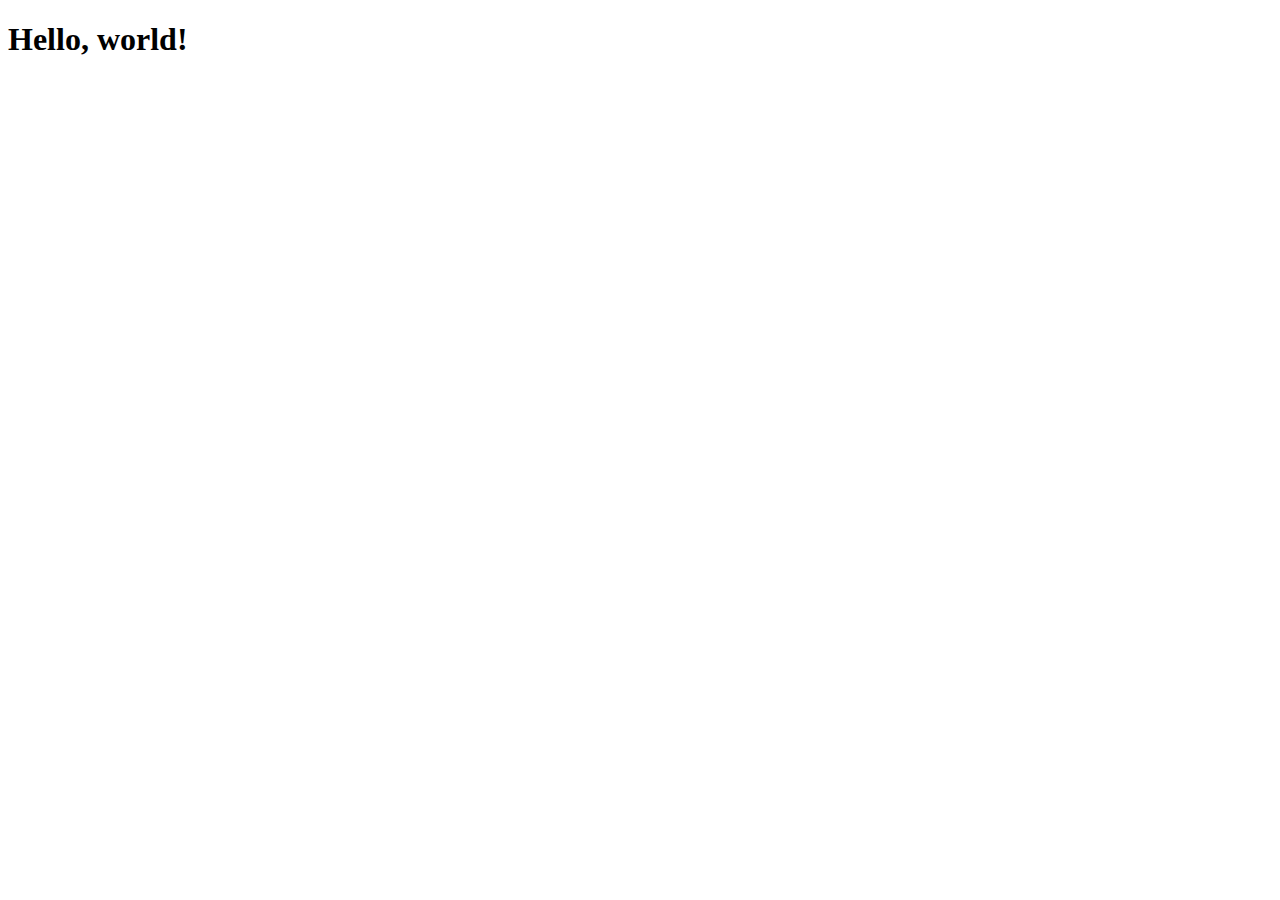
==== index.html @ e0b37ddd "Inisialisasi repository" ====
<!doctype html>
<html lang="en">
  <head>
    <!-- Required meta tags -->
    <meta charset="utf-8">
    <meta name="viewport" content="width=device-width, initial-scale=1, shrink-to-fit=no">

    <!-- Bootstrap CSS -->
    <link rel="stylesheet" href="https://cdn.jsdelivr.net/npm/bootstrap@4.6.0/dist/css/bootstrap.min.css" integrity="sha384-B0vP5xmATw1+K9KRQjQERJvTumQW0nPEzvF6L/Z6nronJ3oUOFUFpCjEUQouq2+l" crossorigin="anonymous">
   

    <title>Bungbulagn Anyar | Yusep Budiana</title>
  </head>
  <body>
    <h1>Hello, world!</h1>

    <!-- Optional JavaScript; choose one of the two! -->

    <!-- Option 1: jQuery and Bootstrap Bundle (includes Popper) -->
    <script src="https://code.jquery.com/jquery-3.5.1.slim.min.js" integrity="sha384-DfXdz2htPH0lsSSs5nCTpuj/zy4C+OGpamoFVy38MVBnE+IbbVYUew+OrCXaRkfj" crossorigin="anonymous"></script>
    <script src="https://cdn.jsdelivr.net/npm/bootstrap@4.6.0/dist/js/bootstrap.bundle.min.js" integrity="sha384-Piv4xVNRyMGpqkS2by6br4gNJ7DXjqk09RmUpJ8jgGtD7zP9yug3goQfGII0yAns" crossorigin="anonymous"></script>
    <script src="https://cdnjs.cloudflare.com/ajax/libs/jquery/3.5.0/jquery.min.js" integrity="sha256-xNzN2a4ltkB44Mc/Jz3pT4iU1cmeR0FkXs4pru/JxaQ=" crossorigin="anonymous"></script>

    <!-- Option 2: Separate Popper and Bootstrap JS -->
    <!--
    <script src="https://code.jquery.com/jquery-3.5.1.slim.min.js" integrity="sha384-DfXdz2htPH0lsSSs5nCTpuj/zy4C+OGpamoFVy38MVBnE+IbbVYUew+OrCXaRkfj" crossorigin="anonymous"></script>
    <script src="https://cdn.jsdelivr.net/npm/popper.js@1.16.1/dist/umd/popper.min.js" integrity="sha384-9/reFTGAW83EW2RDu2S0VKaIzap3H66lZH81PoYlFhbGU+6BZp6G7niu735Sk7lN" crossorigin="anonymous"></script>
    <script src="https://cdn.jsdelivr.net/npm/bootstrap@4.6.0/dist/js/bootstrap.min.js" integrity="sha384-+YQ4JLhjyBLPDQt//I+STsc9iw4uQqACwlvpslubQzn4u2UU2UFM80nGisd026JF" crossorigin="anonymous"></script>
    -->
  </body>
</html>
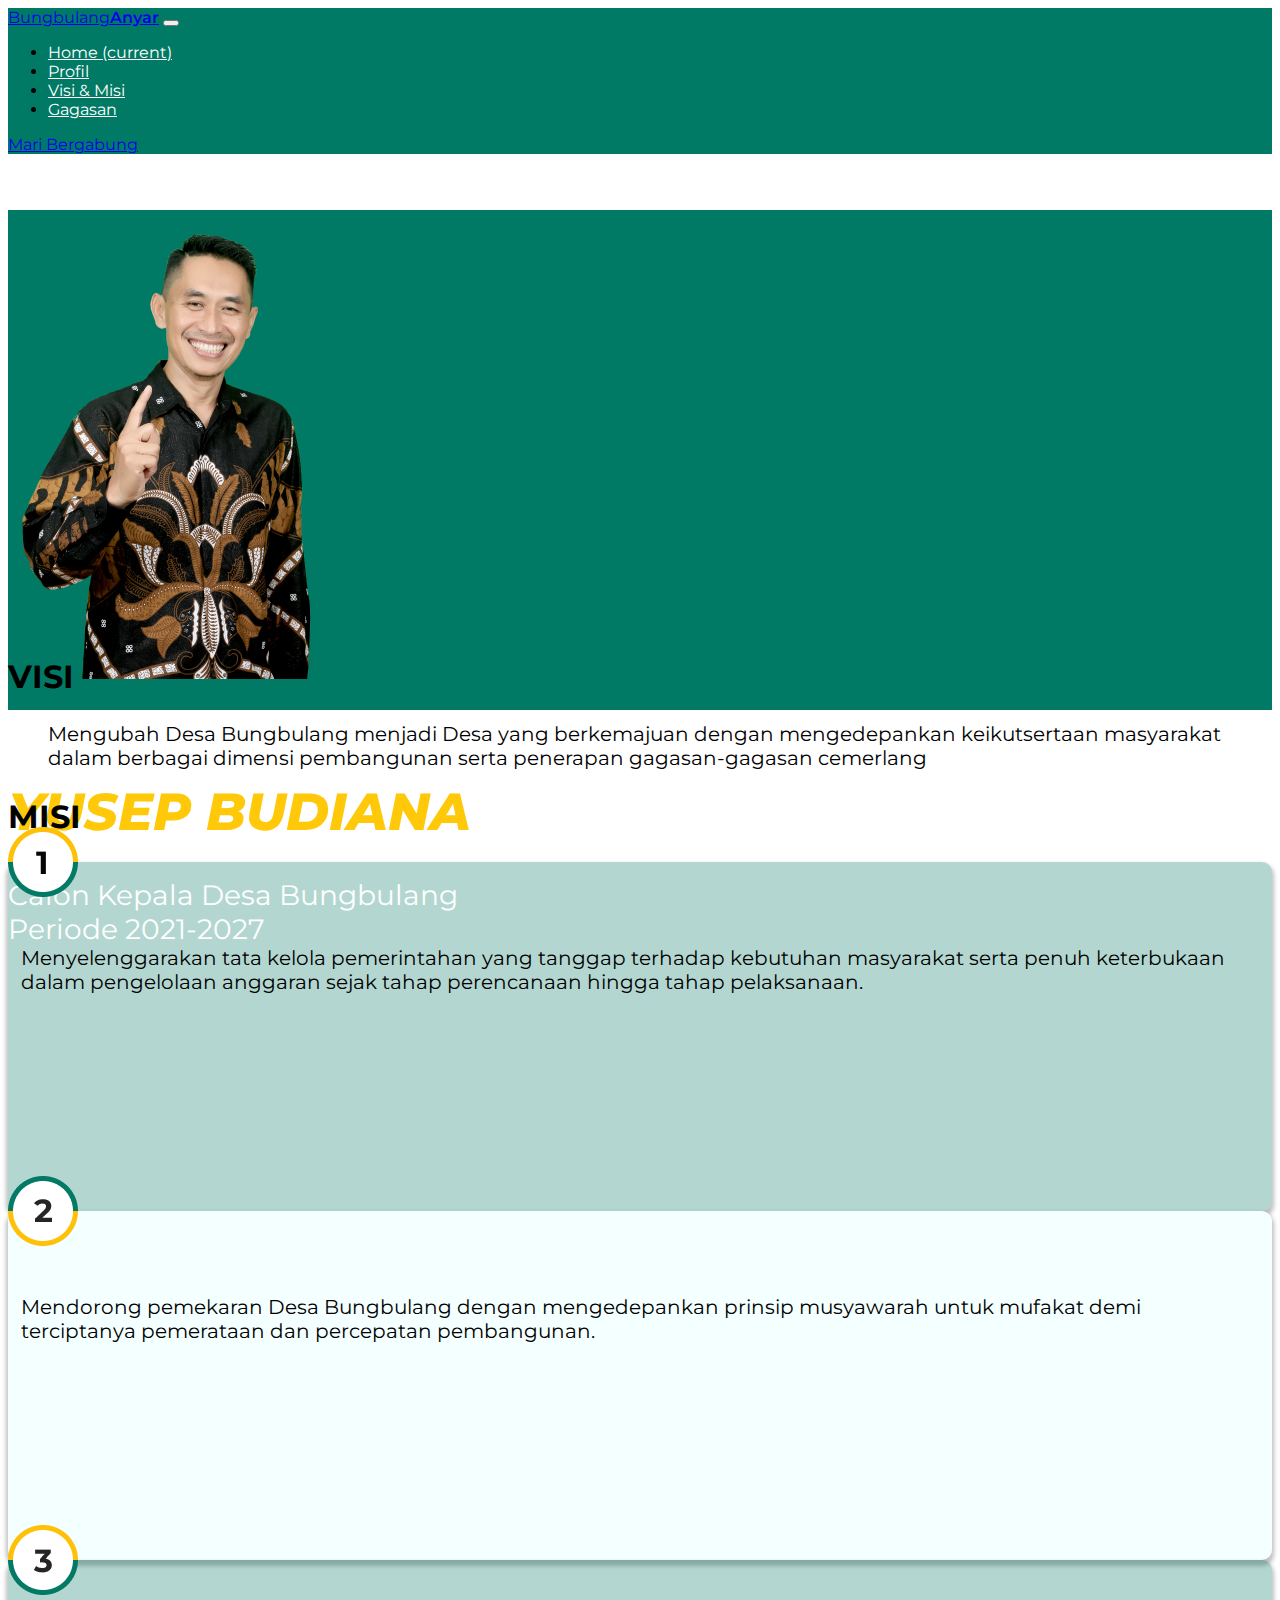
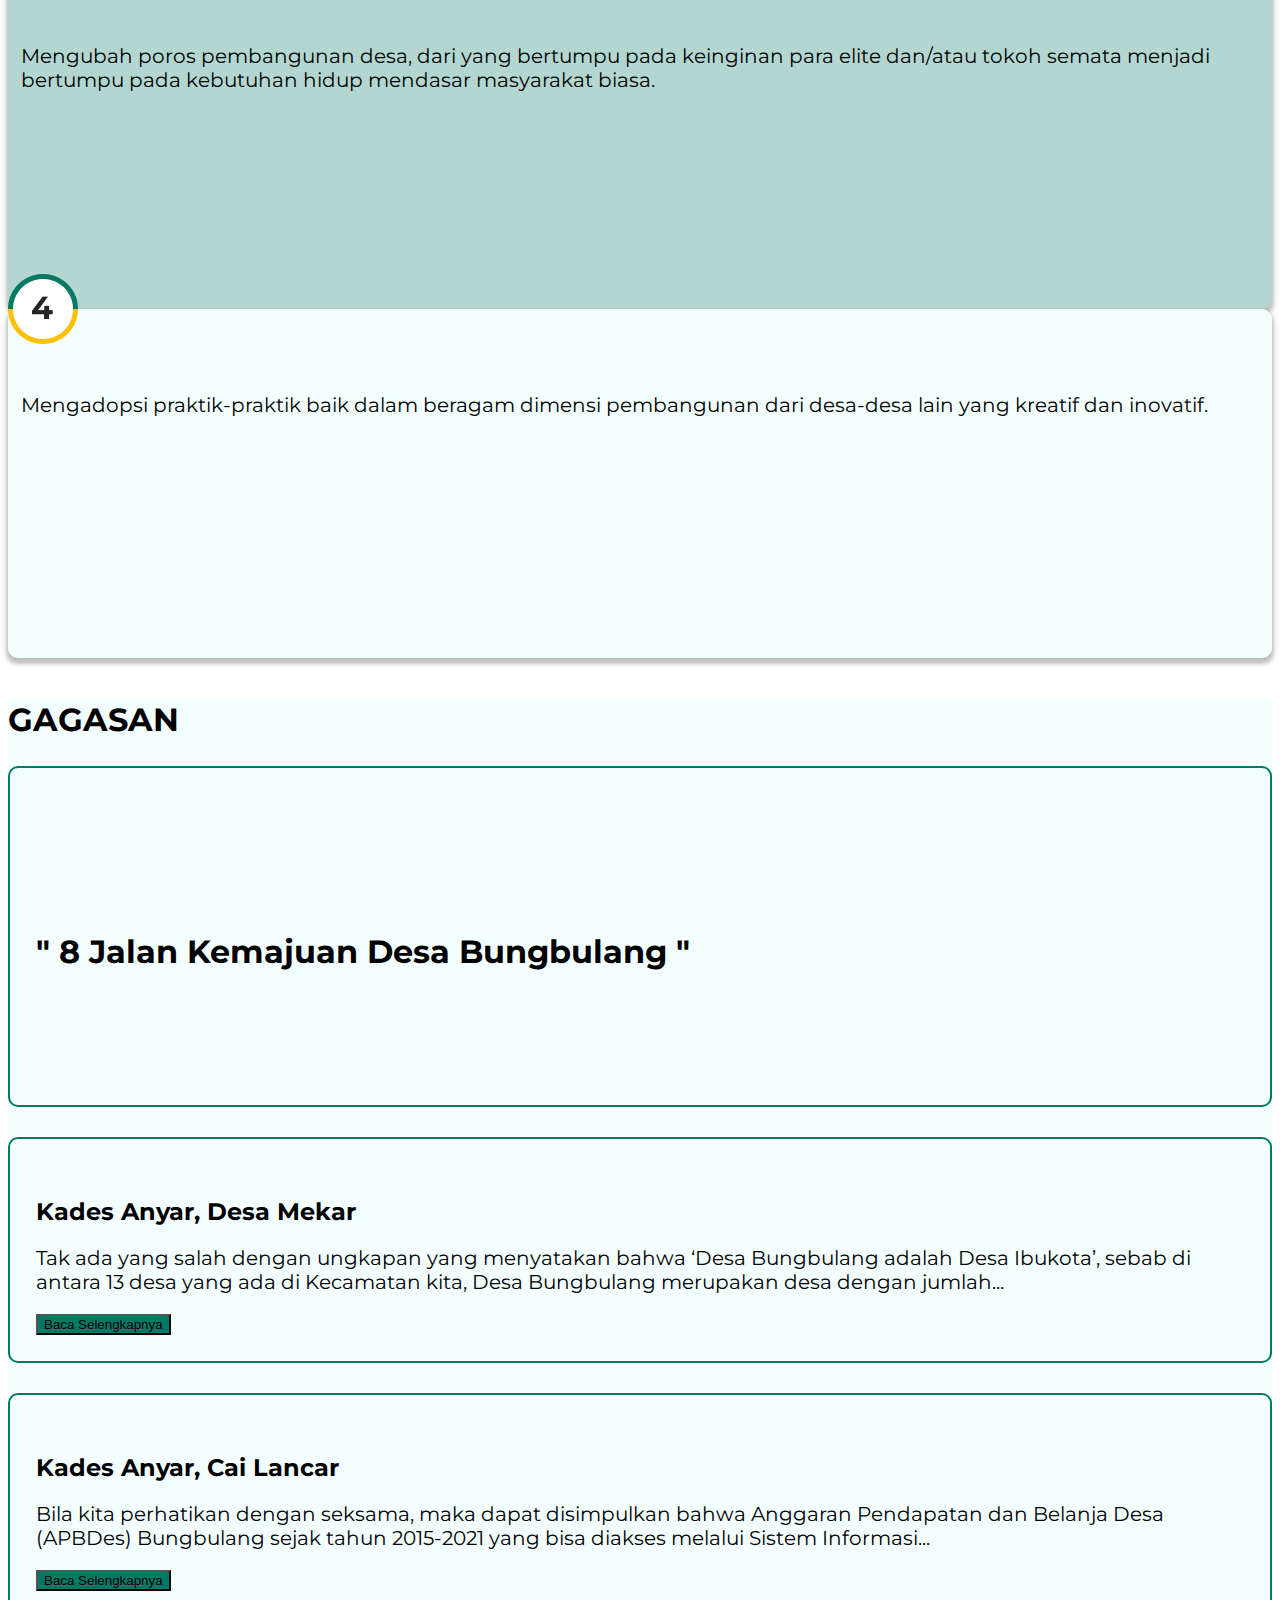
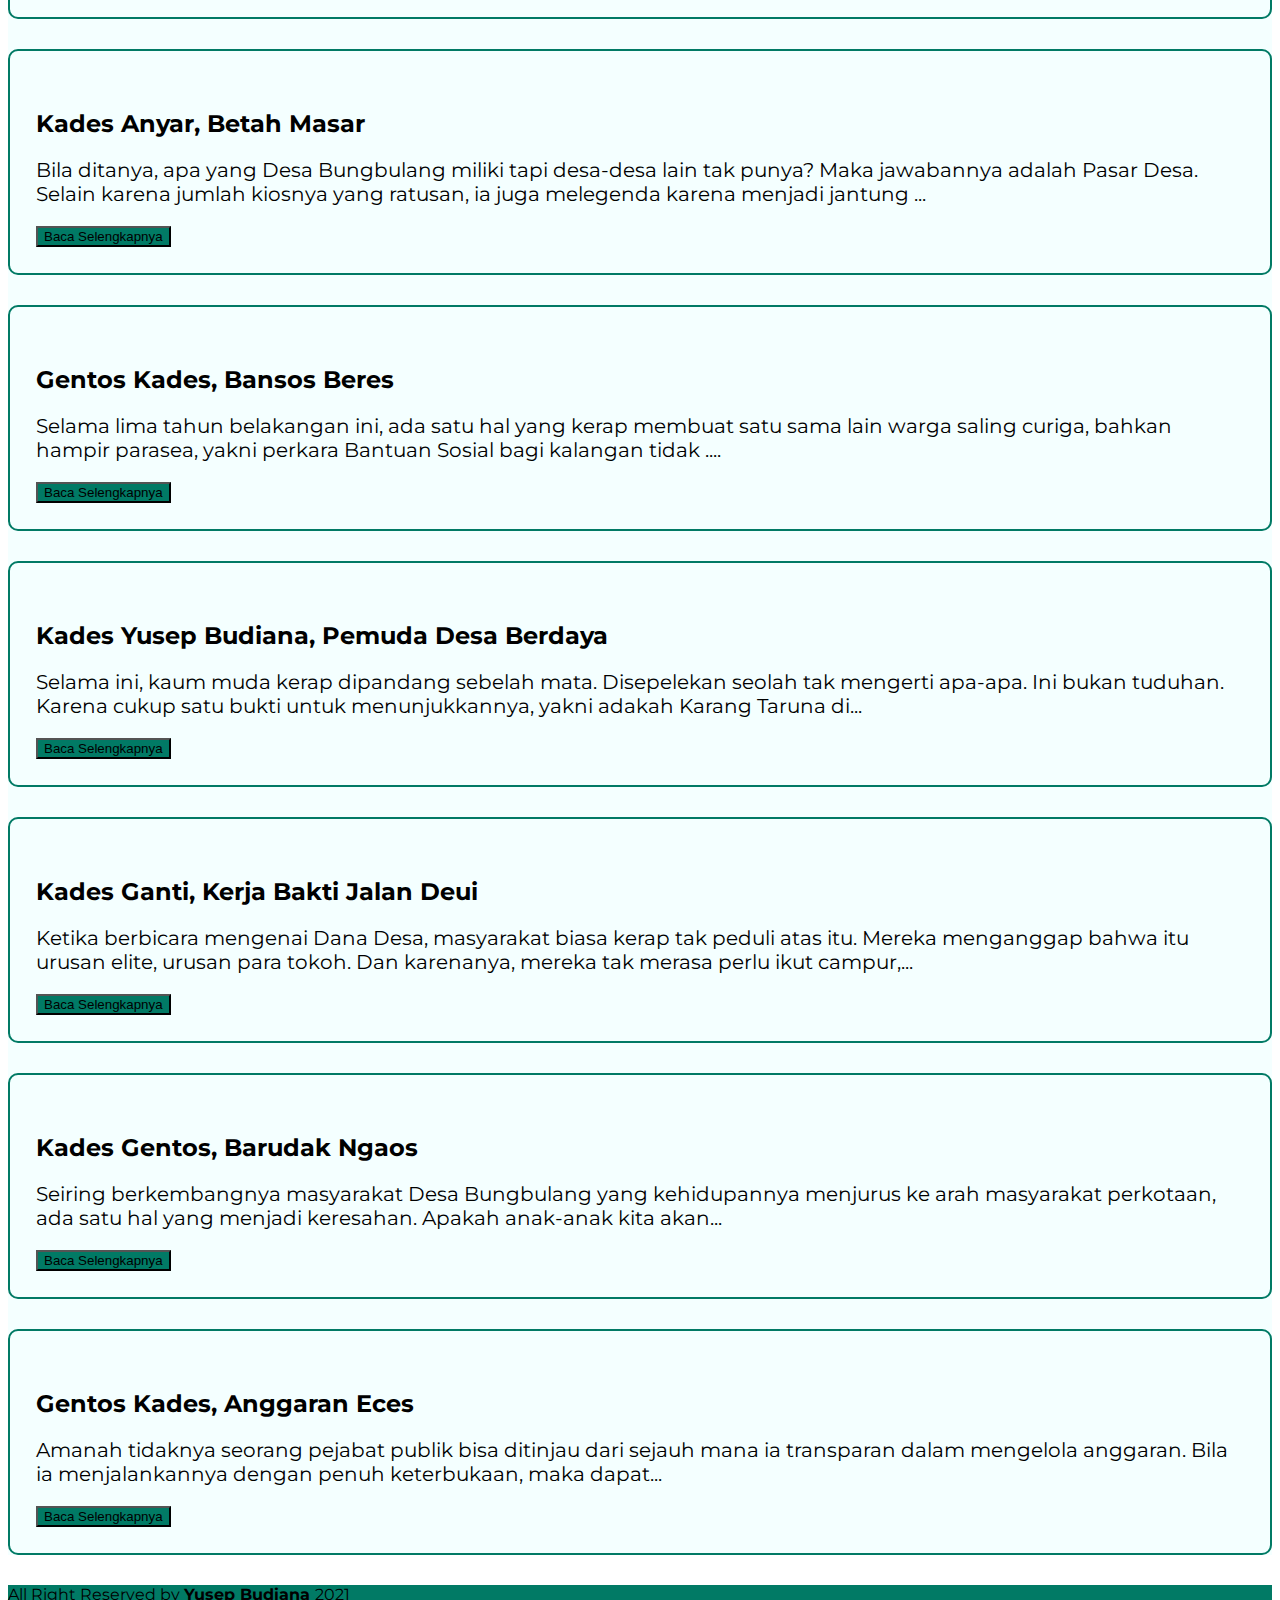
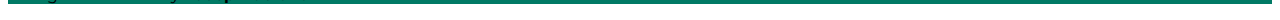
==== commit b1aa35f5: "menyelesaikan halaman utama dan sedang membuat halaman menjadi responsif" ====
--- a/index.html
+++ b/index.html
@@ -7,12 +7,193 @@
 
     <!-- Bootstrap CSS -->
     <link rel="stylesheet" href="https://cdn.jsdelivr.net/npm/bootstrap@4.6.0/dist/css/bootstrap.min.css" integrity="sha384-B0vP5xmATw1+K9KRQjQERJvTumQW0nPEzvF6L/Z6nronJ3oUOFUFpCjEUQouq2+l" crossorigin="anonymous">
+
+    <link rel="preconnect" href="https://fonts.gstatic.com">
+    <link href="https://fonts.googleapis.com/css2?family=Lora:wght@400;500;700&family=Montserrat:ital,wght@0,300;0,400;0,500;0,600;0,700;1,300;1,400;1,500;1,600;1,700&display=swap" rel="stylesheet">
+    <link rel="stylesheet" href="assets/css/style.css">
    
 
-    <title>Bungbulagn Anyar | Yusep Budiana</title>
+    <title>Bungbulang Anyar | Yusep Budiana</title>
   </head>
   <body>
-    <h1>Hello, world!</h1>
+<!-- Navbar Mulai -->
+<nav class="navbar navbar-expand-lg navbar-dark fixed-top">
+    <div class="container">
+    <a class="navbar-brand" href="#">Bungbulang<span>Anyar</span></a>
+    <button class="navbar-toggler" type="button" data-toggle="collapse" data-target="#navbarSupportedContent" aria-controls="navbarSupportedContent" aria-expanded="false" aria-label="Toggle navigation">
+      <span class="navbar-toggler-icon"></span>
+    </button>
+    <div class="collapse navbar-collapse" id="navbarSupportedContent">
+      <ul class="navbar-nav mx-auto text-uppercase">
+        <li class="nav-item active">
+          <a class="nav-link" href="#">Home <span class="sr-only">(current)</span></a>
+        </li>
+        <li class="nav-item">
+          <a class="nav-link" href="#">Profil</a>
+        </li>
+        <li class="nav-item">
+            <a class="nav-link" href="#visi">Visi & Misi</a>
+          </li>
+          <li class="nav-item">
+            <a class="nav-link" href="#gagasan">Gagasan</a>
+          </li>
+      </ul>
+      <a class="btn btn-outline-warning" href="#" role="button">Mari Bergabung</a>
+    </div>
+    </div>
+ </nav>
+<!-- Navbar Akhir -->
+
+<section class="hero">
+    <div class="container container-fluid mt-5">
+        <div class="row pt-4 d-flex">
+            <div class="col-3 offset-1">
+                <img src="img/hero-image.png">
+            </div>
+            <div class="col-7 offset-1 align-self-center hero-name">
+                <h3 class="m-0">NO. URUT 1</h3>
+                <h1 class="mb-1 mt-1 ">YUSEP BUDIANA</h1>
+                <p>Calon Kepala Desa Bungbulang <br> Periode 2021-2027 </p>
+                
+            </div>
+        </div>
+    </div>
+</section>
+
+<section class="visi" id="visi">
+    <div class="container">
+        <div class="row text-center justify-content-center">
+            <div class="col-10 bg-white pt-5 visi-text">
+                <h2>VISI</h2>
+                <p>Mengubah Desa Bungbulang menjadi Desa yang berkemajuan dengan mengedepankan keikutsertaan masyarakat dalam berbagai dimensi pembangunan serta penerapan gagasan-gagasan cemerlang</p>
+            </div>
+        </div>
+    </div>
+</section>
+
+<section class="misi">
+    <div class="container">
+        <div class="row text-center justify-content-center mt-5">
+            <h2>MISI</h2>
+        </div>
+        <div class="row mt-5 ">
+            <div class="col-sm-6 col-lg-3 text-center">
+                <div class="konten-ganjil">
+                <img src="img/ic-number1.png">
+                <p>Menyelenggarakan tata kelola pemerintahan yang tanggap terhadap kebutuhan masyarakat serta penuh keterbukaan dalam pengelolaan anggaran sejak tahap perencanaan hingga tahap pelaksanaan.
+                </p>
+            </div>
+            </div>
+            <div class="col-sm-6 col-lg-3 text-center">
+                <div class="konten-genap">
+                <img src="img/ic-number2.png">
+                <p>Mendorong pemekaran Desa Bungbulang dengan mengedepankan prinsip musyawarah untuk mufakat demi terciptanya pemerataan dan percepatan pembangunan.
+                </p>
+                </div>
+            </div>
+    
+            <div class="col-sm-6 col-lg-3 text-center">
+                <div class="konten-ganjil">
+                <img src="img/ic-number3.png">
+                <p>Mengubah poros pembangunan desa, dari yang bertumpu pada keinginan para elite dan/atau tokoh semata menjadi bertumpu pada kebutuhan hidup mendasar masyarakat biasa.
+                </p>
+                </div>
+            </div>
+     
+            <div class="col-sm-6 col-lg-3 text-center">
+                <div class="konten-genap">
+                <img src="img/ic-number4.png">
+                <p>Mengadopsi praktik-praktik baik dalam beragam dimensi pembangunan dari desa-desa lain yang kreatif dan inovatif.
+                </p>
+            </div>
+            </div>
+        </div>
+      
+    </div>
+</section>
+
+<section class="gagasan" id="gagasan" style="background-color: #f4ffff;">
+    <div class="container">
+        <div class="row text-center justify-content-center mt-5">
+            <h2>GAGASAN</h2>
+        </div>
+        <div class="row mt-4 pb-5">
+            <div class="col-md-6 col-lg-4 text-center">
+                <div class="konten-gagasan ">
+                <h4 class="judul-gagasan">" 8 Jalan Kemajuan Desa Bungbulang "</h4>
+            </div>
+            </div>
+            <div class="col-md-6 col-lg-4 text-center">
+                <div class="konten-gagasan">
+                <h4>Kades Anyar, Desa Mekar</h4>
+                <p>Tak ada yang salah dengan ungkapan yang menyatakan bahwa ‘Desa Bungbulang adalah Desa Ibukota’, sebab di antara 13 desa yang ada di Kecamatan kita, Desa Bungbulang merupakan desa dengan jumlah...</p>
+                <button type="button" class="btn btn-block text-white" style="background-color: #017a65;" data-toggle="modal" data-target="#GagasanModal">Baca Selengkapnya</button>
+            </div>
+            </div>
+            <div class="col-md-6 col-lg-4 text-center">
+                <div class="konten-gagasan">
+                <h4>Kades Anyar, Cai Lancar</h4>
+                <p>Bila kita perhatikan dengan seksama, maka dapat disimpulkan bahwa Anggaran Pendapatan dan Belanja Desa (APBDes) Bungbulang sejak tahun 2015-2021 yang bisa diakses melalui Sistem Informasi...</p>
+                <button type="button" class="btn btn-block text-white" style="background-color: #017a65;" data-toggle="modal" data-target="#GagasanModal">Baca Selengkapnya</button>
+            </div>
+            </div>
+            <div class="col-md-6 col-lg-4 text-center">
+                <div class="konten-gagasan">
+                <h4>Kades Anyar, Betah Masar</h4>
+                <p>Bila ditanya, apa yang Desa Bungbulang miliki tapi desa-desa lain tak punya? Maka jawabannya adalah Pasar Desa. Selain karena jumlah kiosnya yang ratusan, ia juga melegenda karena menjadi jantung ...</p>
+                <button type="button" class="btn btn-block text-white" style="background-color: #017a65;" data-toggle="modal" data-target="#GagasanModal">Baca Selengkapnya</button>
+            </div>
+            </div>
+            <div class="col-md-6 col-lg-4 text-center">
+                <div class="konten-gagasan">
+                <h4>Gentos Kades, Bansos Beres</h4>
+                <p>Selama lima tahun belakangan ini, ada satu hal yang kerap membuat satu sama lain warga saling curiga, bahkan hampir parasea, yakni perkara Bantuan Sosial bagi kalangan tidak ....</p>
+                <button type="button" class="btn btn-block text-white" style="background-color: #017a65;" data-toggle="modal" data-target="#GagasanModal">Baca Selengkapnya</button>
+            </div>
+            </div>
+            <div class="col-md-6 col-lg-4 text-center">
+                <div class="konten-gagasan">
+                <h4>Kades Yusep Budiana, Pemuda Desa Berdaya</h4>
+                <p>Selama ini, kaum muda kerap dipandang sebelah mata. Disepelekan seolah tak mengerti apa-apa. Ini bukan tuduhan. Karena cukup satu bukti untuk menunjukkannya, yakni adakah Karang Taruna di...</p>
+                <button type="button" class="btn btn-block text-white" style="background-color: #017a65;" data-toggle="modal" data-target="#GagasanModal">Baca Selengkapnya</button>
+            </div>
+            </div>
+            <div class="col-md-6 col-lg-4 text-center">
+                <div class="konten-gagasan">
+                <h4>Kades Ganti, Kerja Bakti Jalan Deui</h4>
+                <p>Ketika berbicara mengenai Dana Desa, masyarakat biasa kerap tak peduli atas itu. Mereka menganggap bahwa itu urusan elite, urusan para tokoh. Dan karenanya, mereka tak merasa perlu ikut campur,...</p>
+                <button type="button" class="btn btn-block text-white" style="background-color: #017a65;" data-toggle="modal" data-target="#GagasanModal">Baca Selengkapnya</button>
+            </div>
+            </div>
+            <div class="col-md-6 col-lg-4 text-center">
+                <div class="konten-gagasan">
+                <h4>Kades Gentos, Barudak Ngaos</h4>
+                <p>Seiring berkembangnya masyarakat Desa Bungbulang yang kehidupannya menjurus ke arah masyarakat perkotaan, ada satu hal yang menjadi keresahan. Apakah anak-anak kita akan...</p>
+                <button type="button" class="btn btn-block text-white" style="background-color: #017a65;" data-toggle="modal" data-target="#GagasanModal">Baca Selengkapnya</button>
+            </div>
+            </div>
+            <div class="col-md-6 col-lg-4 text-center">
+                <div class="konten-gagasan">
+                <h4>Gentos Kades, Anggaran Eces</h4>
+                <p>Amanah tidaknya seorang pejabat publik bisa ditinjau dari sejauh mana ia transparan dalam mengelola anggaran. Bila ia menjalankannya dengan penuh keterbukaan, maka dapat...</p>
+                <button type="button" class="btn btn-block text-white" style="background-color: #017a65;" data-toggle="modal" data-target="#GagasanModal">Baca Selengkapnya</button>
+            </div>
+            </div>
+        </div>
+    </div>
+</section>
+
+
+<footer>
+    <div class="container">
+        <div class="row text-center text-white">
+            <div class="col mt-3 p-2">
+                <p>All Right Reserved by <b> Yusep Budiana </b> 2021 </p>
+            </div>
+        </div>
+    </div>
+</footer>
+
 
     <!-- Optional JavaScript; choose one of the two! -->
 
@@ -21,11 +202,5 @@
     <script src="https://cdn.jsdelivr.net/npm/bootstrap@4.6.0/dist/js/bootstrap.bundle.min.js" integrity="sha384-Piv4xVNRyMGpqkS2by6br4gNJ7DXjqk09RmUpJ8jgGtD7zP9yug3goQfGII0yAns" crossorigin="anonymous"></script>
     <script src="https://cdnjs.cloudflare.com/ajax/libs/jquery/3.5.0/jquery.min.js" integrity="sha256-xNzN2a4ltkB44Mc/Jz3pT4iU1cmeR0FkXs4pru/JxaQ=" crossorigin="anonymous"></script>
 
-    <!-- Option 2: Separate Popper and Bootstrap JS -->
-    <!--
-    <script src="https://code.jquery.com/jquery-3.5.1.slim.min.js" integrity="sha384-DfXdz2htPH0lsSSs5nCTpuj/zy4C+OGpamoFVy38MVBnE+IbbVYUew+OrCXaRkfj" crossorigin="anonymous"></script>
-    <script src="https://cdn.jsdelivr.net/npm/popper.js@1.16.1/dist/umd/popper.min.js" integrity="sha384-9/reFTGAW83EW2RDu2S0VKaIzap3H66lZH81PoYlFhbGU+6BZp6G7niu735Sk7lN" crossorigin="anonymous"></script>
-    <script src="https://cdn.jsdelivr.net/npm/bootstrap@4.6.0/dist/js/bootstrap.min.js" integrity="sha384-+YQ4JLhjyBLPDQt//I+STsc9iw4uQqACwlvpslubQzn4u2UU2UFM80nGisd026JF" crossorigin="anonymous"></script>
-    -->
   </body>
 </html>--- a/assets/css/style.css
+++ b/assets/css/style.css
@@ -0,0 +1,154 @@
+* {
+    scroll-behavior: smooth;
+
+}
+
+body {
+    font-family: 'Montserrat', sans-serif;
+}
+
+.navbar {
+    background-color: #017a65;
+
+}
+
+.navbar-brand span {
+    font-weight: 600;
+}
+
+.nav-item {
+    margin-right: 24px;
+    font-weight: 400;
+
+}
+
+.nav-item a {
+    color: #fff !important;
+}
+
+.nav-item:hover a {
+    font-weight: 600;
+    transition: 0.3s;
+}
+
+
+.hero {
+    height: 500px;
+    margin-top: 56px;
+    background-color: #017a65;
+}
+
+.visi {
+    margin-top: -80px;
+}
+
+.hero-img {
+    margin-left: 150px;
+}
+
+.hero-name {
+    margin-bottom: 100px;
+}
+
+.hero-name h3 {
+    font: normal 600 28px 'Montserrat', sans-serif;
+    color: #fff;
+}
+
+.hero-name h1 {
+    font: italic 800 52px 'Montserrat', sans-serif;
+    color: #FFC90A;
+}
+
+.hero-name p {
+    font: normal 400 28px 'Montserrat', sans-serif;
+    color: #fff;
+}
+
+.visi-text {
+    border-radius: 24px;
+}
+
+
+.visi-text h2,
+.misi h2,
+.gagasan h2 {
+    font: normal 700 32px 'Montserrat', sans-serif;
+}
+
+.visi-text p {
+    margin-top: 16px;
+    margin-bottom: 10px;
+    padding: 0 40px;
+    font: normal 400 20px 'Montserrat', sans-serif;
+}
+
+.konten-ganjil {
+    height: 349px;
+    background: rgba(2, 122, 101, 0.3);
+    box-shadow: 0px 4px 4px 2px rgba(0, 0, 0, 0.25);
+    border-radius: 10px;
+
+}
+
+@media (max-width: 992px) {
+
+    .konten-genap,
+    .konten-ganjil {
+        margin-bottom: 70px;
+    }
+
+    .visi-text {
+        padding: 0 20px;
+    }
+
+}
+
+.konten-genap {
+    height: 349px;
+    background: #F4FFFF;
+    box-shadow: 0px 4px 4px 2px rgba(0, 0, 0, 0.25);
+    border-radius: 10px;
+}
+
+.konten-ganjil img,
+.konten-genap img {
+    margin-top: -35px;
+}
+
+.konten-ganjil p,
+.konten-genap p {
+    font: normal 400 20px 'Montserrat', sans-serif;
+    padding: 25px 13px;
+}
+
+.gagasan h2 {
+    margin-top: 42px;
+}
+
+.konten-gagasan {
+    border: 2px solid #017a65;
+    border-radius: 10px;
+    padding: 26px;
+    margin-bottom: 30px;
+}
+
+.konten-gagasan h4 {
+    font: normal bold 24px 'Montserrat', sans-serif;
+    margin-bottom: 12px;
+}
+
+.konten-gagasan p {
+    font: normal 400 20px 'Montserrat', sans-serif;
+}
+
+.konten-gagasan .judul-gagasan {
+    font: normal 700 32px 'Montserrat', sans-serif;
+    padding: 96px 0;
+}
+
+
+footer {
+    background-color: #017a65;
+
+}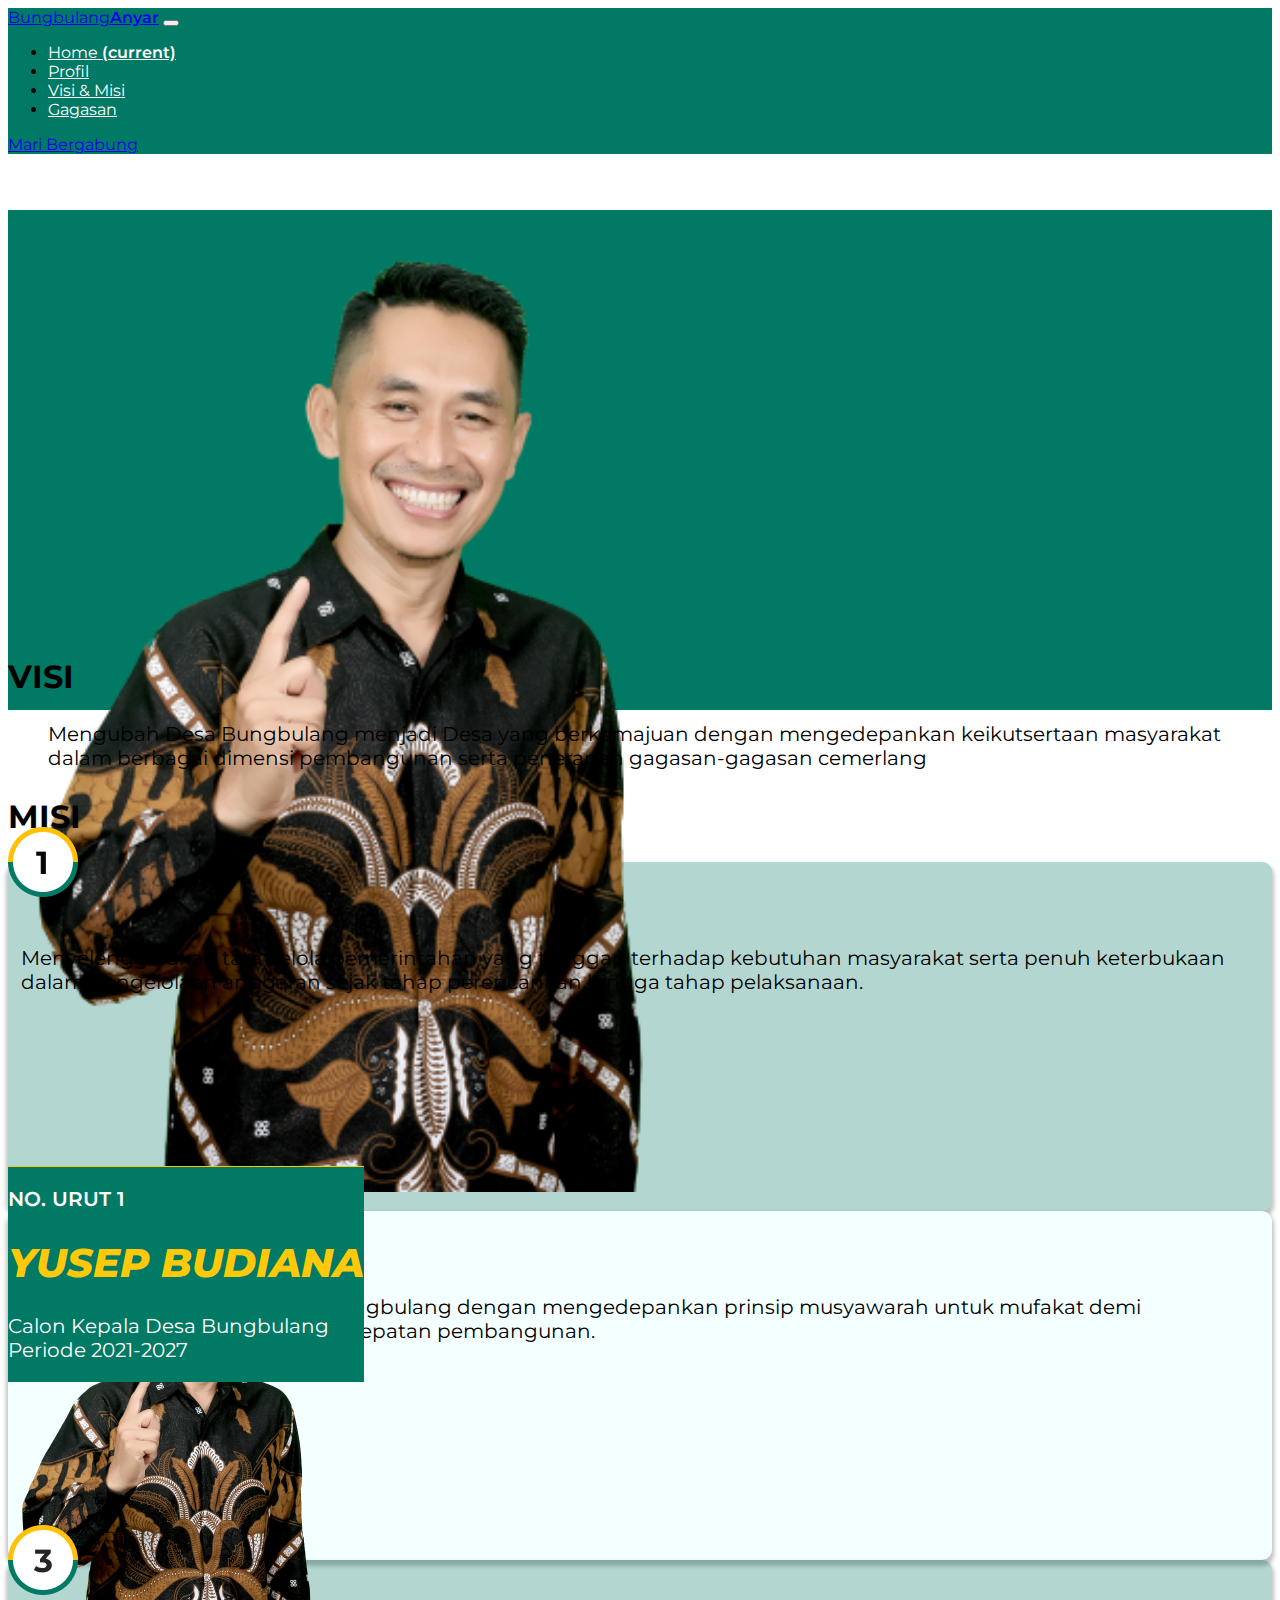
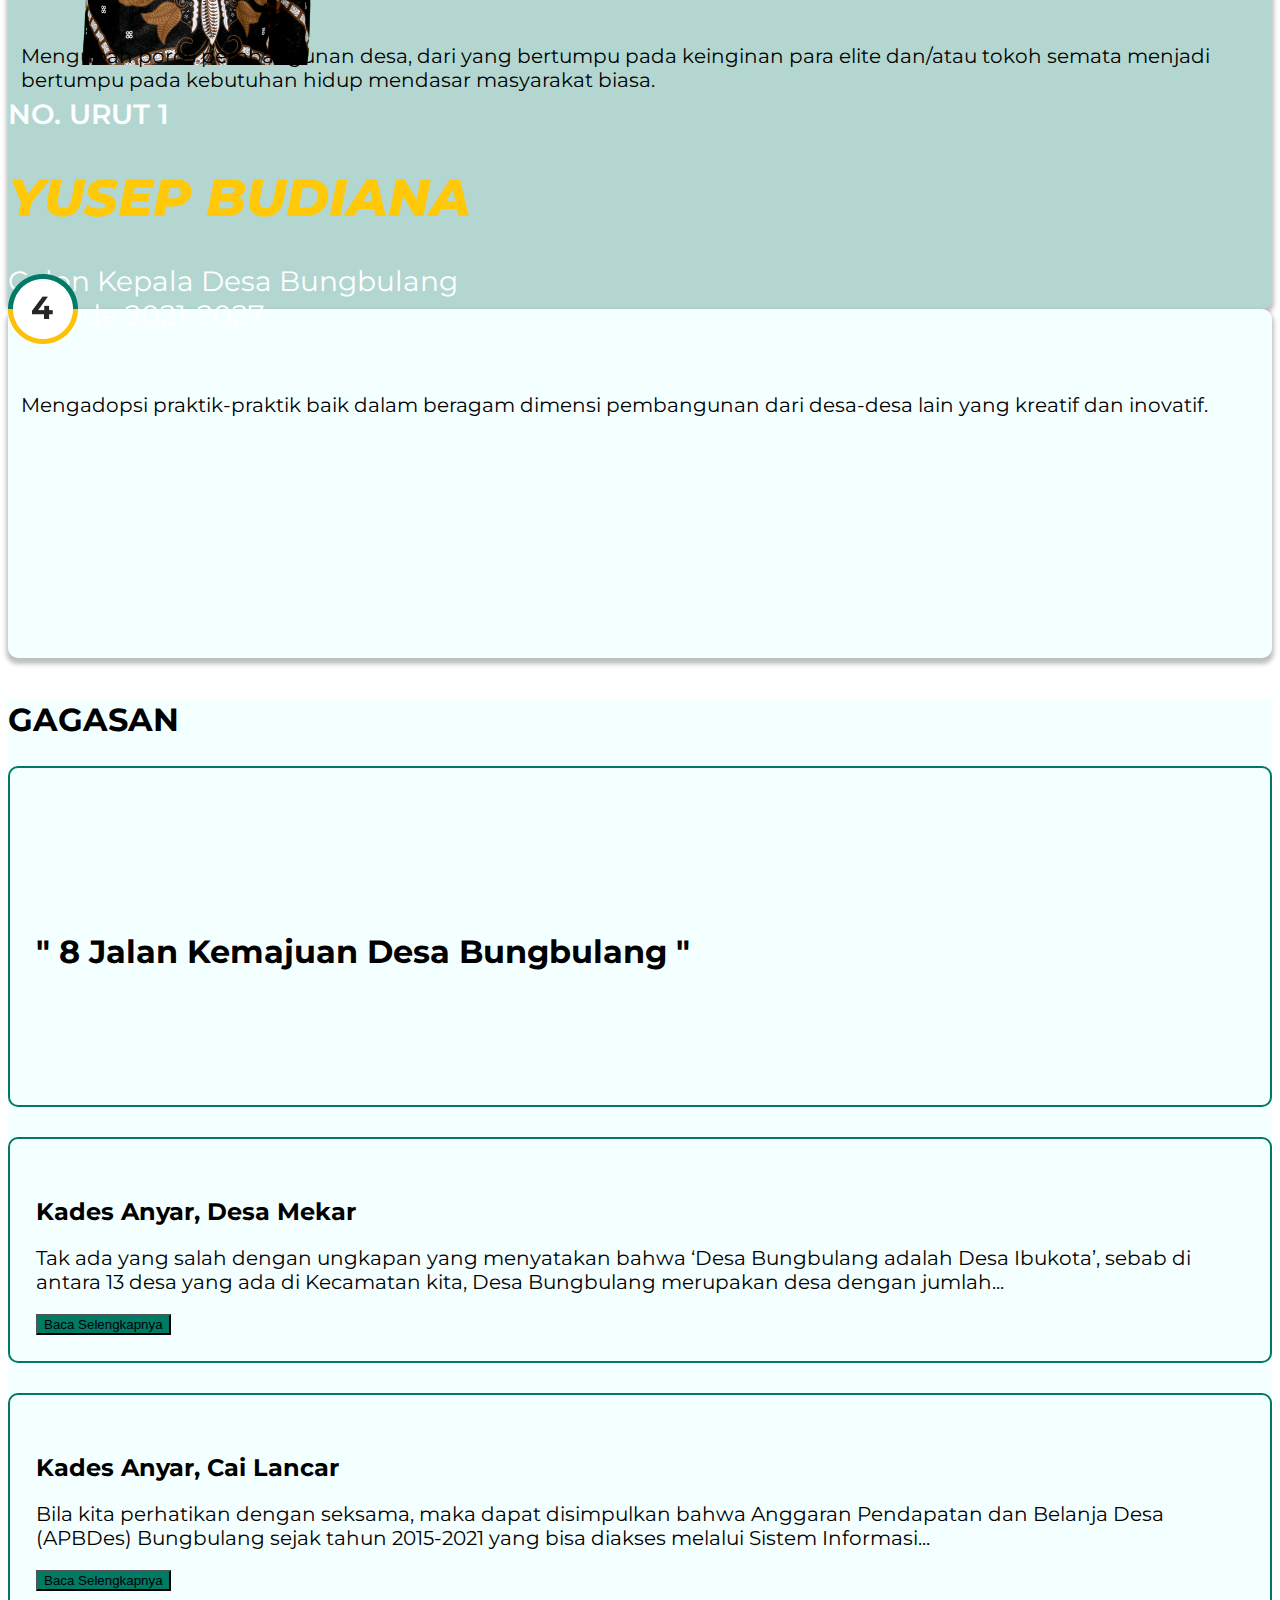
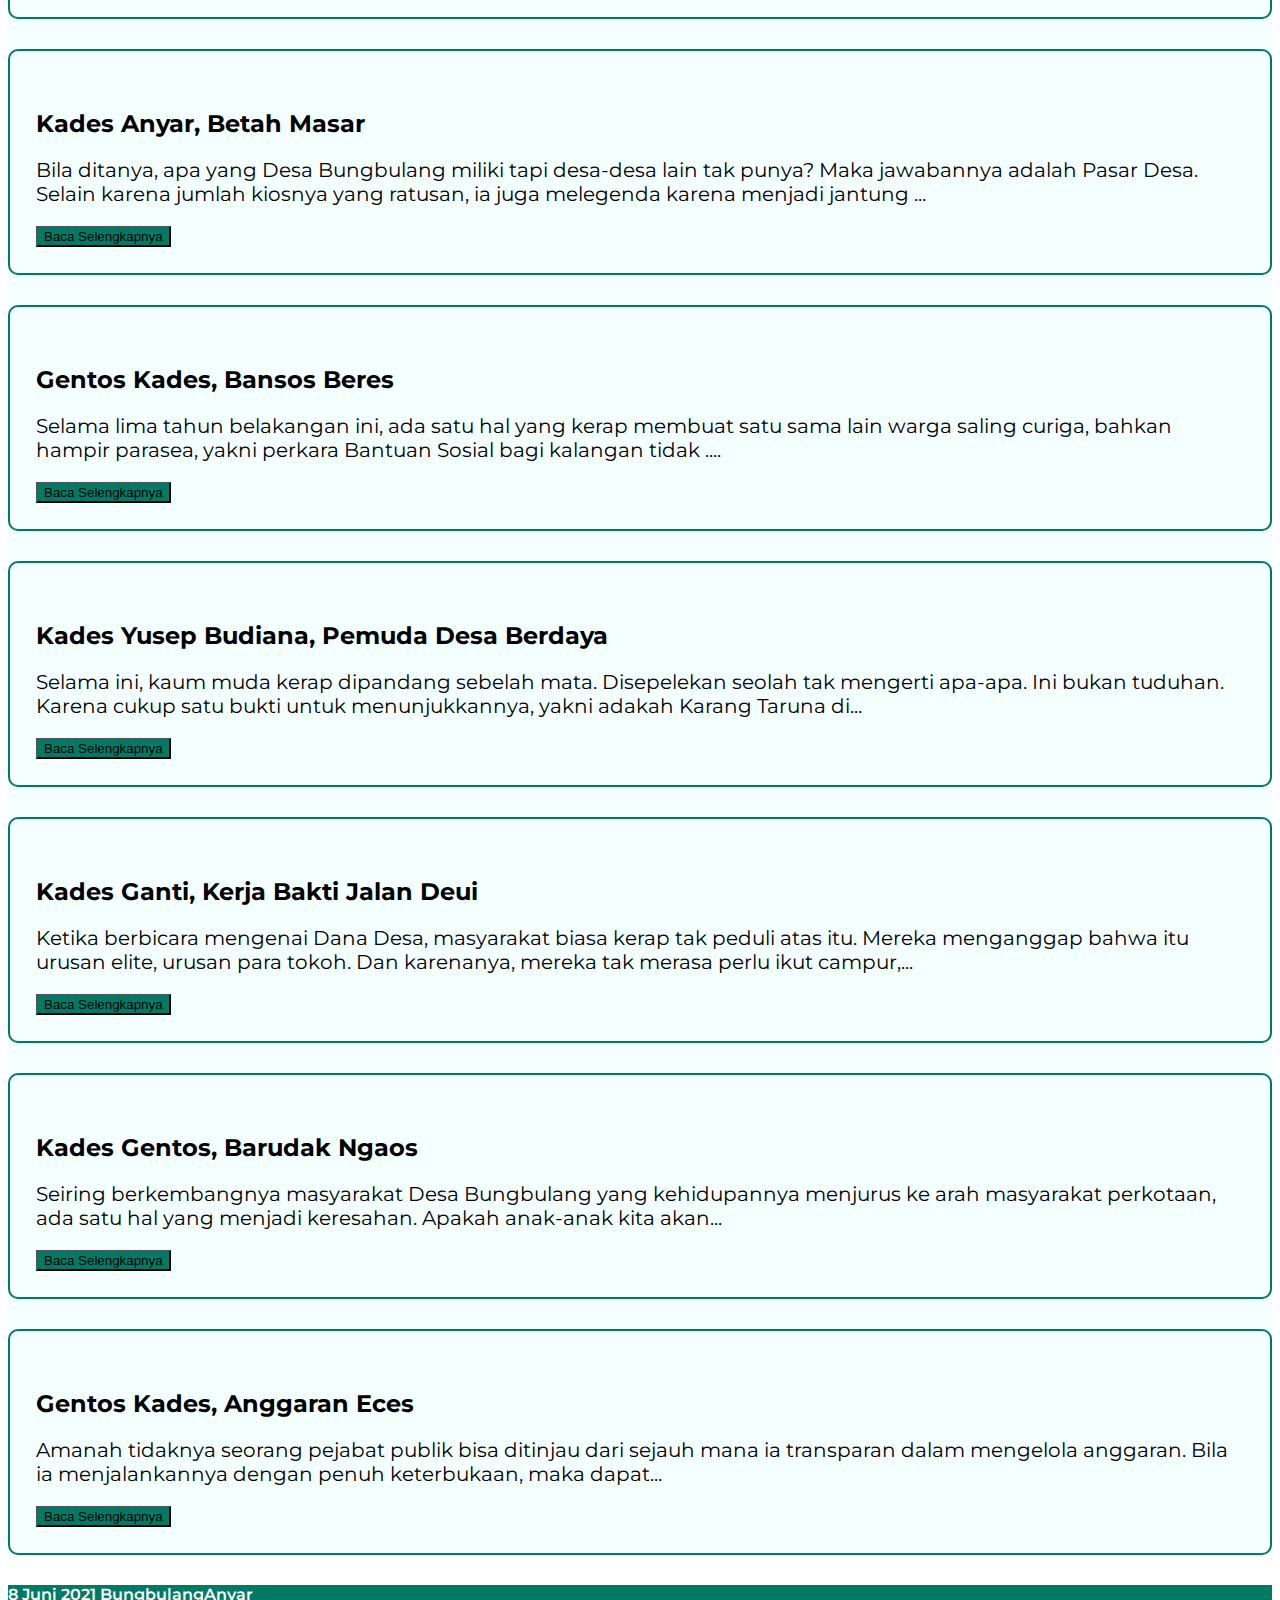
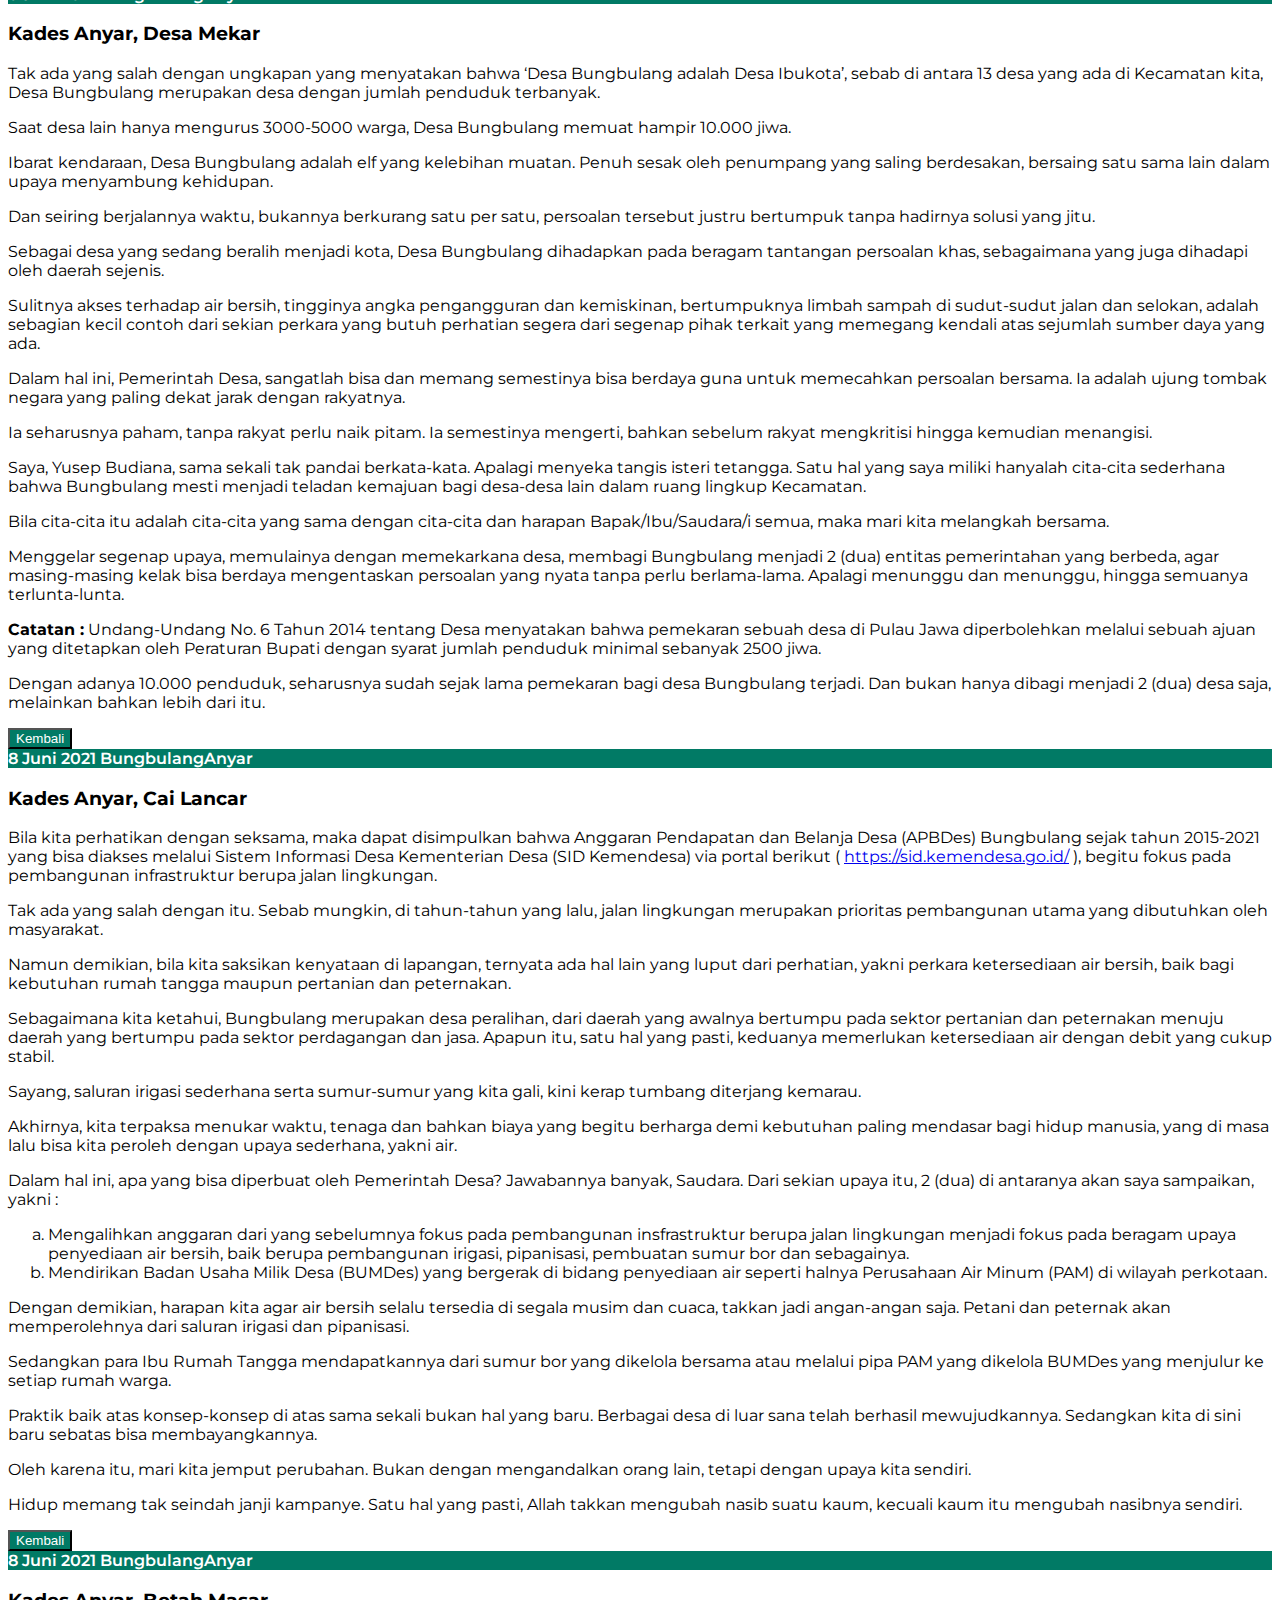
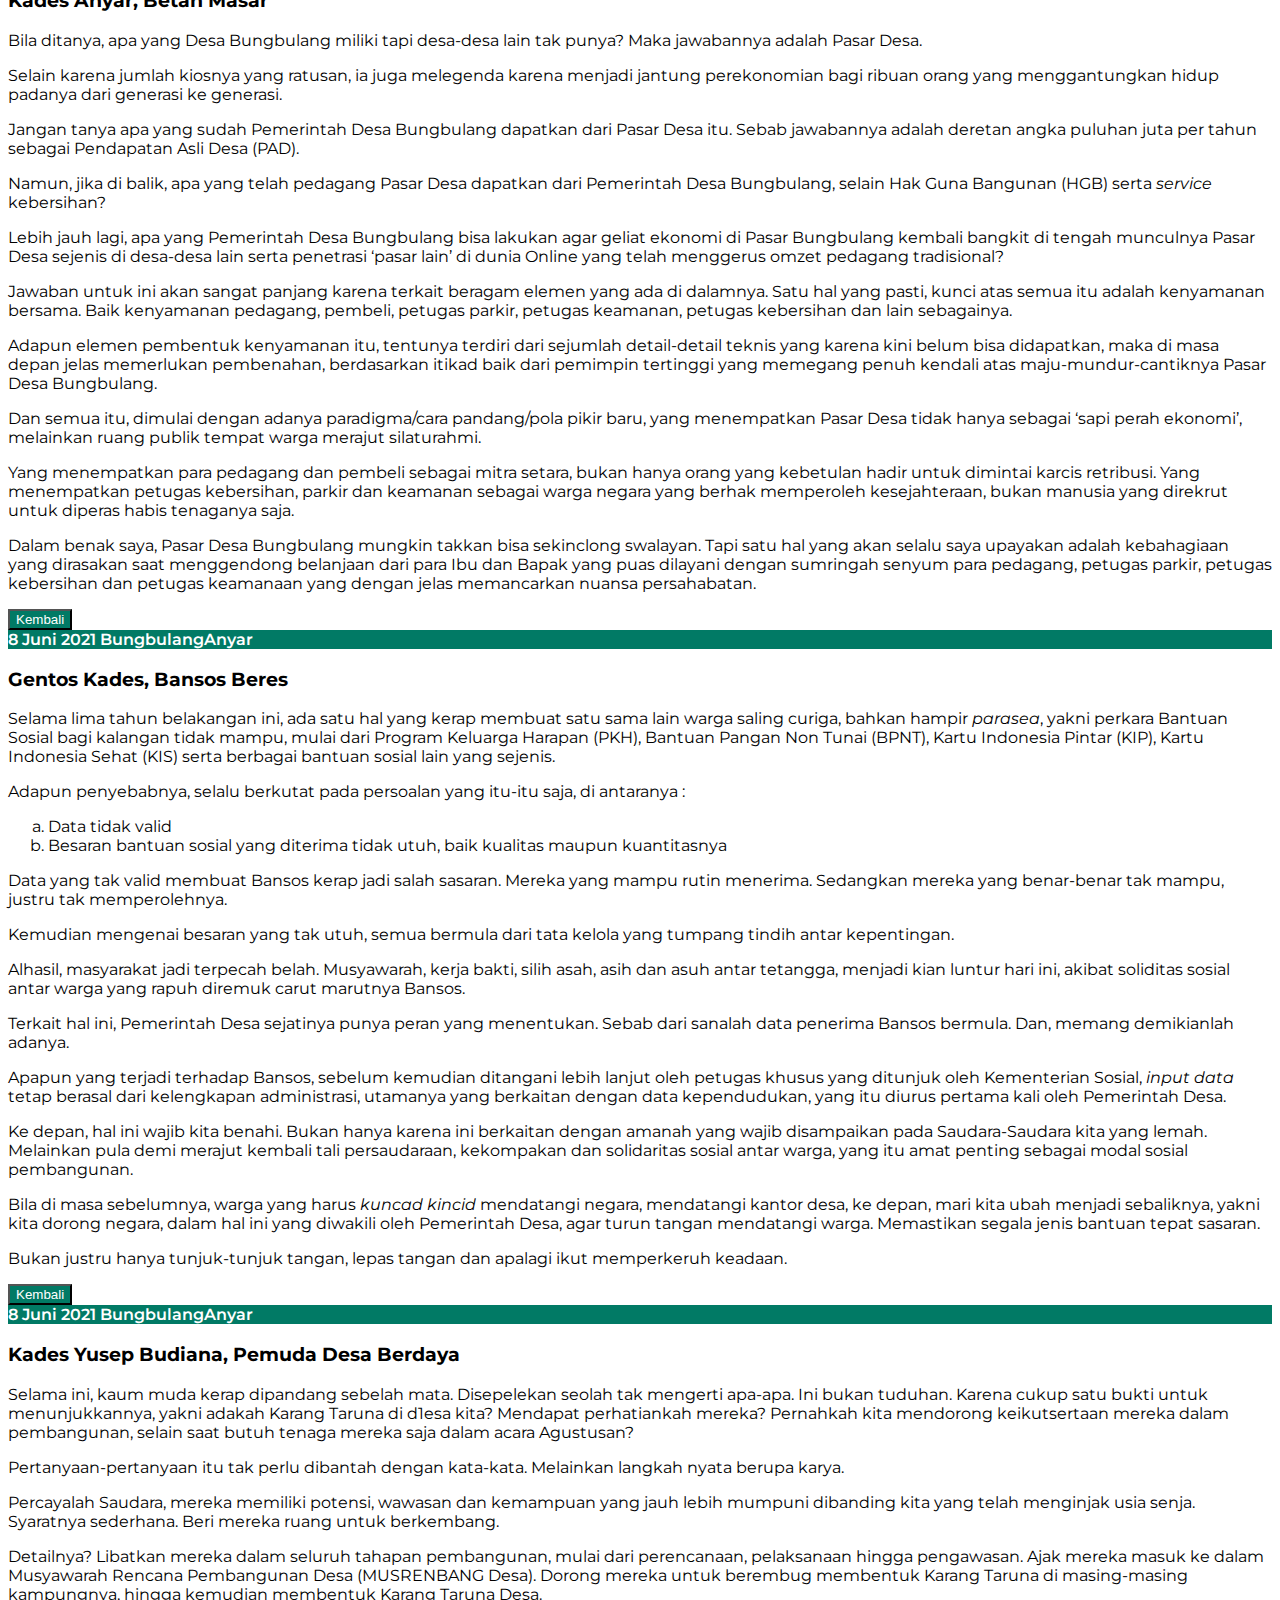
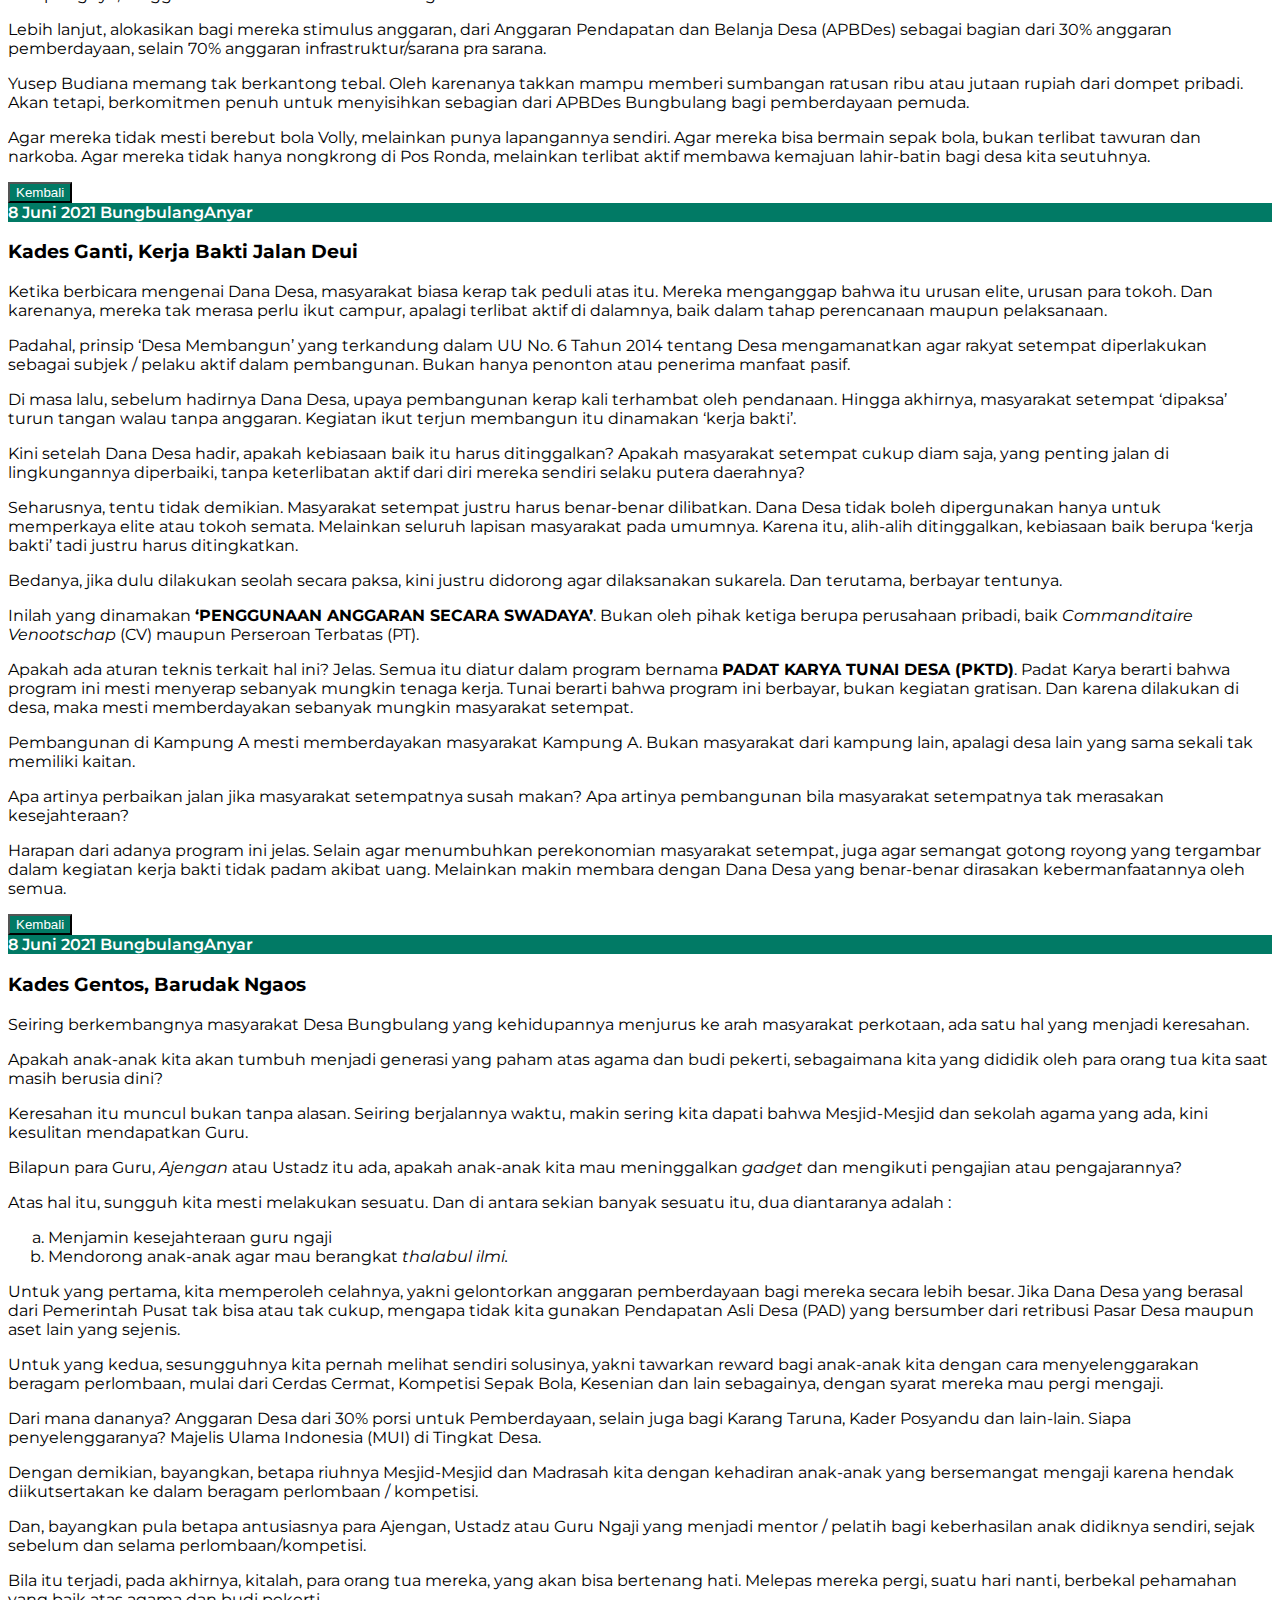
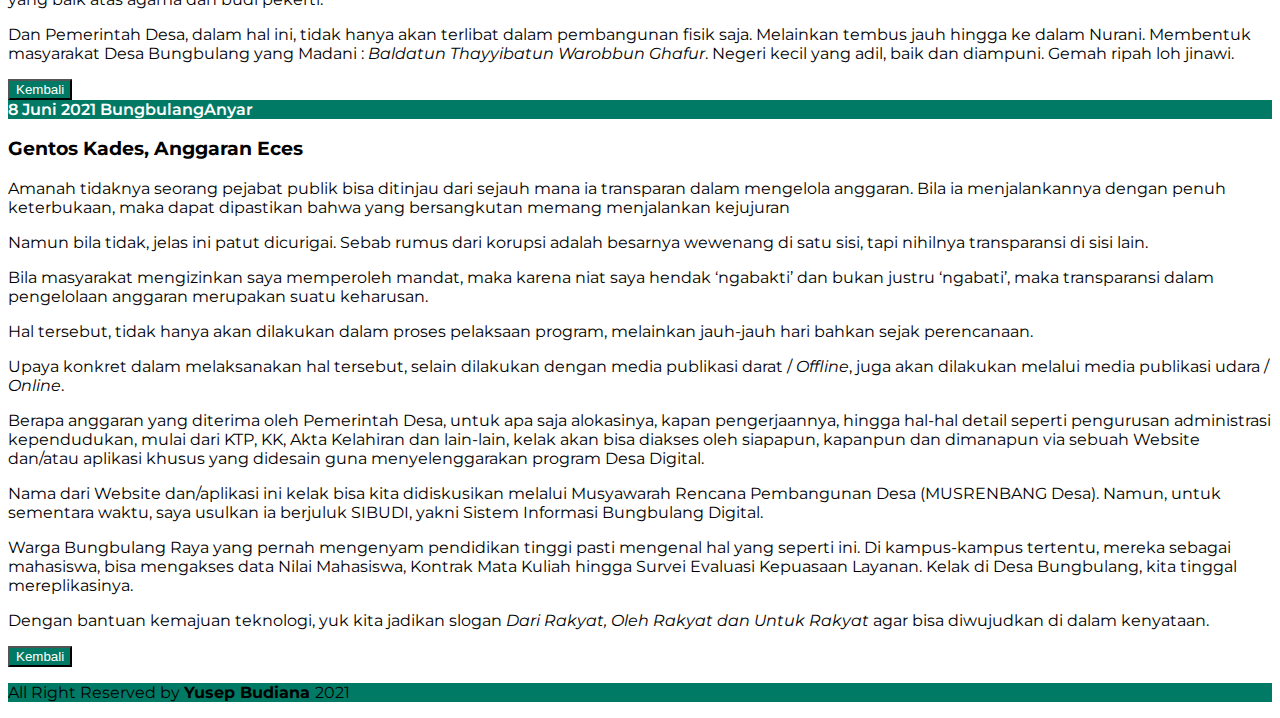
==== commit c404207d: "memperbaiki content-hero dan menyelesaikan bagian gagasan" ====
--- a/index.html
+++ b/index.html
@@ -17,7 +17,7 @@
   </head>
   <body>
 <!-- Navbar Mulai -->
-<nav class="navbar navbar-expand-lg navbar-dark fixed-top">
+<nav class="navbar navbar-expand-md navbar-dark fixed-top">
     <div class="container">
     <a class="navbar-brand" href="#">Bungbulang<span>Anyar</span></a>
     <button class="navbar-toggler" type="button" data-toggle="collapse" data-target="#navbarSupportedContent" aria-controls="navbarSupportedContent" aria-expanded="false" aria-label="Toggle navigation">
@@ -45,12 +45,24 @@
 <!-- Navbar Akhir -->
 
 <section class="hero">
-    <div class="container container-fluid mt-5">
-        <div class="row pt-4 d-flex">
-            <div class="col-3 offset-1">
+    <div class="container mt-5 container-fluid">
+        <div class="row pt-4 ">
+            <div class="hero-mobile mx-auto d-md-none">
+            <div class="col-md-5 offset-2">
                 <img src="img/hero-image.png">
             </div>
-            <div class="col-7 offset-1 align-self-center hero-name">
+            <div class="row mobile-name">
+            <div class="p-3 text-center">
+                <h3 class="m-0">NO. URUT 1</h3>
+                <h1 class="mb-1 mt-1 ">YUSEP BUDIANA</h1>
+                <p>Calon Kepala Desa Bungbulang <br> Periode 2021-2027 </p>
+            </div>
+        </div>
+        </div>
+            <div class="col-md-3 offset-1 d-none d-md-block">
+                <img src="img/hero-image.png">
+            </div>
+            <div class="col-7 offset-1 align-self-center hero-name d-none d-md-block">
                 <h3 class="m-0">NO. URUT 1</h3>
                 <h1 class="mb-1 mt-1 ">YUSEP BUDIANA</h1>
                 <p>Calon Kepala Desa Bungbulang <br> Periode 2021-2027 </p>
@@ -63,7 +75,7 @@
 <section class="visi" id="visi">
     <div class="container">
         <div class="row text-center justify-content-center">
-            <div class="col-10 bg-white pt-5 visi-text">
+            <div class="col-11 col-lg-10 bg-white pt-5 visi-text">
                 <h2>VISI</h2>
                 <p>Mengubah Desa Bungbulang menjadi Desa yang berkemajuan dengan mengedepankan keikutsertaan masyarakat dalam berbagai dimensi pembangunan serta penerapan gagasan-gagasan cemerlang</p>
             </div>
@@ -127,61 +139,300 @@
                 <div class="konten-gagasan">
                 <h4>Kades Anyar, Desa Mekar</h4>
                 <p>Tak ada yang salah dengan ungkapan yang menyatakan bahwa ‘Desa Bungbulang adalah Desa Ibukota’, sebab di antara 13 desa yang ada di Kecamatan kita, Desa Bungbulang merupakan desa dengan jumlah...</p>
-                <button type="button" class="btn btn-block text-white" style="background-color: #017a65;" data-toggle="modal" data-target="#GagasanModal">Baca Selengkapnya</button>
+                <button type="button" class="btn btn-block text-white" style="background-color: #017a65;" data-toggle="modal" data-target="#DesaMekar">Baca Selengkapnya</button>
             </div>
             </div>
             <div class="col-md-6 col-lg-4 text-center">
                 <div class="konten-gagasan">
                 <h4>Kades Anyar, Cai Lancar</h4>
                 <p>Bila kita perhatikan dengan seksama, maka dapat disimpulkan bahwa Anggaran Pendapatan dan Belanja Desa (APBDes) Bungbulang sejak tahun 2015-2021 yang bisa diakses melalui Sistem Informasi...</p>
-                <button type="button" class="btn btn-block text-white" style="background-color: #017a65;" data-toggle="modal" data-target="#GagasanModal">Baca Selengkapnya</button>
+                <button type="button" class="btn btn-block text-white" style="background-color: #017a65;" data-toggle="modal" data-target="#CaiLancar">Baca Selengkapnya</button>
             </div>
             </div>
             <div class="col-md-6 col-lg-4 text-center">
                 <div class="konten-gagasan">
                 <h4>Kades Anyar, Betah Masar</h4>
                 <p>Bila ditanya, apa yang Desa Bungbulang miliki tapi desa-desa lain tak punya? Maka jawabannya adalah Pasar Desa. Selain karena jumlah kiosnya yang ratusan, ia juga melegenda karena menjadi jantung ...</p>
-                <button type="button" class="btn btn-block text-white" style="background-color: #017a65;" data-toggle="modal" data-target="#GagasanModal">Baca Selengkapnya</button>
+                <button type="button" class="btn btn-block text-white" style="background-color: #017a65;" data-toggle="modal" data-target="#BetahMasar">Baca Selengkapnya</button>
             </div>
             </div>
             <div class="col-md-6 col-lg-4 text-center">
                 <div class="konten-gagasan">
                 <h4>Gentos Kades, Bansos Beres</h4>
                 <p>Selama lima tahun belakangan ini, ada satu hal yang kerap membuat satu sama lain warga saling curiga, bahkan hampir parasea, yakni perkara Bantuan Sosial bagi kalangan tidak ....</p>
-                <button type="button" class="btn btn-block text-white" style="background-color: #017a65;" data-toggle="modal" data-target="#GagasanModal">Baca Selengkapnya</button>
+                <button type="button" class="btn btn-block text-white" style="background-color: #017a65;" data-toggle="modal" data-target="#BansosBeres">Baca Selengkapnya</button>
             </div>
             </div>
             <div class="col-md-6 col-lg-4 text-center">
                 <div class="konten-gagasan">
                 <h4>Kades Yusep Budiana, Pemuda Desa Berdaya</h4>
                 <p>Selama ini, kaum muda kerap dipandang sebelah mata. Disepelekan seolah tak mengerti apa-apa. Ini bukan tuduhan. Karena cukup satu bukti untuk menunjukkannya, yakni adakah Karang Taruna di...</p>
-                <button type="button" class="btn btn-block text-white" style="background-color: #017a65;" data-toggle="modal" data-target="#GagasanModal">Baca Selengkapnya</button>
+                <button type="button" class="btn btn-block text-white" style="background-color: #017a65;" data-toggle="modal" data-target="#PemudaBerdaya">Baca Selengkapnya</button>
             </div>
             </div>
             <div class="col-md-6 col-lg-4 text-center">
                 <div class="konten-gagasan">
                 <h4>Kades Ganti, Kerja Bakti Jalan Deui</h4>
                 <p>Ketika berbicara mengenai Dana Desa, masyarakat biasa kerap tak peduli atas itu. Mereka menganggap bahwa itu urusan elite, urusan para tokoh. Dan karenanya, mereka tak merasa perlu ikut campur,...</p>
-                <button type="button" class="btn btn-block text-white" style="background-color: #017a65;" data-toggle="modal" data-target="#GagasanModal">Baca Selengkapnya</button>
+                <button type="button" class="btn btn-block text-white" style="background-color: #017a65;" data-toggle="modal" data-target="#KerjaBakti">Baca Selengkapnya</button>
             </div>
             </div>
             <div class="col-md-6 col-lg-4 text-center">
                 <div class="konten-gagasan">
                 <h4>Kades Gentos, Barudak Ngaos</h4>
                 <p>Seiring berkembangnya masyarakat Desa Bungbulang yang kehidupannya menjurus ke arah masyarakat perkotaan, ada satu hal yang menjadi keresahan. Apakah anak-anak kita akan...</p>
-                <button type="button" class="btn btn-block text-white" style="background-color: #017a65;" data-toggle="modal" data-target="#GagasanModal">Baca Selengkapnya</button>
+                <button type="button" class="btn btn-block text-white" style="background-color: #017a65;" data-toggle="modal" data-target="#BarudakNgaos">Baca Selengkapnya</button>
             </div>
             </div>
             <div class="col-md-6 col-lg-4 text-center">
                 <div class="konten-gagasan">
                 <h4>Gentos Kades, Anggaran Eces</h4>
                 <p>Amanah tidaknya seorang pejabat publik bisa ditinjau dari sejauh mana ia transparan dalam mengelola anggaran. Bila ia menjalankannya dengan penuh keterbukaan, maka dapat...</p>
-                <button type="button" class="btn btn-block text-white" style="background-color: #017a65;" data-toggle="modal" data-target="#GagasanModal">Baca Selengkapnya</button>
+                <button type="button" class="btn btn-block text-white" style="background-color: #017a65;" data-toggle="modal" data-target="#AnggaranEces">Baca Selengkapnya</button>
             </div>
             </div>
         </div>
     </div>
 </section>
+
+<div class="modal fade checkout-modal-success" id="DesaMekar" tabindex="-1"  aria-hidden="true">
+    <div class="modal-dialog modal-dialog-scrollable modal-lg">
+      <div class="modal-content">
+        <div class="modal-body">
+  <nav class="navbar mb-3" style="background-color: #017a65; color: #fff;">
+    <span class="mb-0">8 Juni 2021</span>
+    <span class="mb-0">BungbulangAnyar</span>
+  </nav>
+          <h3 class="text-center">Kades Anyar, Desa Mekar</h3>
+          <p>Tak ada yang salah dengan ungkapan yang menyatakan bahwa ‘Desa Bungbulang adalah Desa Ibukota’, sebab di antara 13 desa yang ada di Kecamatan kita, Desa Bungbulang merupakan desa dengan jumlah penduduk terbanyak.</p> <p>Saat desa lain hanya mengurus 3000-5000 warga, Desa Bungbulang memuat hampir 10.000 jiwa.</p> 
+          <p>Ibarat kendaraan, Desa Bungbulang adalah elf yang kelebihan muatan. Penuh sesak oleh penumpang yang saling berdesakan, bersaing satu sama lain dalam upaya menyambung kehidupan.</p>
+          <p>Dan seiring berjalannya waktu, bukannya berkurang satu per satu, persoalan tersebut justru bertumpuk tanpa hadirnya solusi yang jitu.</p>
+          <p>Sebagai desa yang sedang beralih menjadi kota, Desa Bungbulang dihadapkan pada beragam tantangan persoalan khas, sebagaimana yang juga dihadapi oleh daerah sejenis.</p>
+          <p>Sulitnya akses terhadap air bersih, tingginya angka pengangguran dan kemiskinan, bertumpuknya limbah sampah di sudut-sudut jalan dan selokan, adalah sebagian kecil contoh dari sekian perkara yang butuh perhatian segera dari segenap pihak terkait yang memegang kendali atas sejumlah sumber daya yang ada.</p>
+          <p>Dalam hal ini, Pemerintah Desa, sangatlah bisa dan memang semestinya bisa berdaya guna untuk memecahkan persoalan bersama. Ia adalah ujung tombak negara yang paling dekat jarak dengan rakyatnya.</p>           
+          <p>Ia seharusnya paham, tanpa rakyat perlu naik pitam. Ia semestinya mengerti, bahkan sebelum rakyat mengkritisi hingga kemudian menangisi.</p>
+          <p>Saya, Yusep Budiana, sama sekali tak pandai berkata-kata. Apalagi menyeka tangis isteri tetangga. Satu hal yang saya miliki hanyalah cita-cita sederhana bahwa Bungbulang mesti menjadi teladan kemajuan bagi desa-desa lain dalam ruang lingkup Kecamatan.</p>
+          <p>Bila cita-cita itu adalah cita-cita yang sama dengan cita-cita dan harapan Bapak/Ibu/Saudara/i semua, maka mari kita melangkah bersama.</p>
+          <p>Menggelar segenap upaya, memulainya dengan memekarkana desa, membagi Bungbulang menjadi 2 (dua) entitas pemerintahan yang berbeda, agar masing-masing kelak bisa berdaya mengentaskan persoalan yang nyata tanpa perlu berlama-lama. Apalagi menunggu dan menunggu, hingga semuanya terlunta-lunta.</p>          
+          <p><b>Catatan :</b> Undang-Undang No. 6 Tahun 2014 tentang Desa menyatakan bahwa pemekaran sebuah desa di Pulau Jawa diperbolehkan melalui sebuah ajuan yang ditetapkan oleh Peraturan Bupati dengan syarat jumlah penduduk minimal sebanyak 2500 jiwa. </p>
+          <p>Dengan adanya 10.000 penduduk, seharusnya sudah sejak lama pemekaran bagi desa Bungbulang terjadi. Dan bukan hanya dibagi menjadi 2 (dua) desa saja, melainkan bahkan lebih dari itu.</p>             
+        <div class="text-center">
+          <button type="button" class="btn mt-3" style="background-color: #017a65; color: #fff;" data-dismiss="modal" >Kembali</button>
+        </div>
+        </div>
+      </div>
+    </div>
+  </div>
+<div class="modal fade checkout-modal-success" id="CaiLancar" tabindex="-1"  aria-hidden="true">
+    <div class="modal-dialog modal-dialog-scrollable modal-lg">
+      <div class="modal-content">
+        <div class="modal-body">
+  <nav class="navbar mb-3" style="background-color: #017a65; color: #fff;">
+    <span class="mb-0">8 Juni 2021</span>
+    <span class="mb-0">BungbulangAnyar</span>
+  </nav>
+          <h3 class="text-center">Kades Anyar, Cai Lancar</h3>
+          <p>Bila kita perhatikan dengan seksama, maka dapat disimpulkan bahwa Anggaran Pendapatan dan Belanja Desa (APBDes) Bungbulang sejak tahun 2015-2021 yang bisa diakses melalui Sistem Informasi Desa Kementerian Desa (SID Kemendesa) via portal berikut ( <a href="https://sid.kemendesa.go.id/">https://sid.kemendesa.go.id/</a> ), begitu fokus pada pembangunan infrastruktur berupa jalan lingkungan. </p>
+          <p>Tak ada yang salah dengan itu. Sebab mungkin, di tahun-tahun yang lalu, jalan lingkungan merupakan prioritas pembangunan utama yang dibutuhkan oleh masyarakat.</p> 
+          <p>Namun demikian, bila kita saksikan kenyataan di lapangan, ternyata ada hal lain yang luput dari perhatian, yakni perkara ketersediaan air bersih, baik bagi kebutuhan rumah tangga maupun pertanian dan peternakan.</p>
+          <p>Sebagaimana kita ketahui, Bungbulang merupakan desa peralihan, dari daerah yang awalnya bertumpu pada sektor pertanian dan peternakan menuju daerah yang bertumpu pada sektor perdagangan dan jasa. Apapun itu, satu hal yang pasti, keduanya memerlukan ketersediaan air dengan debit yang cukup stabil.</p>
+          <p>Sayang, saluran irigasi sederhana serta sumur-sumur yang kita gali, kini kerap tumbang diterjang kemarau. </p> <p>Akhirnya, kita terpaksa menukar waktu, tenaga dan bahkan biaya yang begitu berharga demi kebutuhan paling mendasar bagi hidup manusia, yang di masa lalu bisa kita peroleh dengan upaya sederhana, yakni air.</p> 
+          <p>Dalam hal ini, apa yang bisa diperbuat oleh Pemerintah Desa? Jawabannya banyak, Saudara. Dari sekian upaya itu, 2 (dua) di antaranya akan saya sampaikan, yakni :</p>
+          <ol type="a">
+              <li>Mengalihkan anggaran dari yang sebelumnya fokus pada pembangunan insfrastruktur berupa jalan lingkungan menjadi fokus pada beragam upaya penyediaan air bersih, baik berupa pembangunan irigasi, pipanisasi, pembuatan sumur bor dan sebagainya.</li>
+              <li>Mendirikan Badan Usaha Milik Desa (BUMDes) yang bergerak di bidang penyediaan air seperti halnya Perusahaan Air Minum (PAM) di wilayah perkotaan.</li>
+          </ol> 
+          <p>Dengan demikian, harapan kita agar air bersih selalu tersedia di segala musim dan cuaca, takkan jadi angan-angan saja. Petani dan peternak akan memperolehnya dari saluran irigasi dan pipanisasi.</p>
+          <p>Sedangkan para Ibu Rumah Tangga mendapatkannya dari sumur bor yang dikelola bersama atau melalui pipa PAM yang dikelola BUMDes yang menjulur ke setiap rumah warga.</p>
+          <p>Praktik baik atas konsep-konsep di atas sama sekali bukan hal yang baru. Berbagai desa di luar sana telah berhasil mewujudkannya. Sedangkan kita di sini baru sebatas bisa membayangkannya.</p>
+          <p>Oleh karena itu, mari kita jemput perubahan. Bukan dengan mengandalkan orang lain, tetapi dengan upaya kita sendiri.</p> 
+          <p>Hidup memang tak seindah janji kampanye. Satu hal yang pasti, Allah takkan mengubah nasib suatu kaum, kecuali kaum itu mengubah nasibnya sendiri.</p> 
+        <div class="text-center">
+          <button type="button" class="btn mt-3" style="background-color: #017a65; color: #fff;" data-dismiss="modal" >Kembali</button>
+        </div>
+        </div>
+      </div>
+    </div>
+  </div>
+<div class="modal fade checkout-modal-success" id="BetahMasar" tabindex="-1"  aria-hidden="true">
+    <div class="modal-dialog modal-dialog-scrollable modal-lg">
+      <div class="modal-content">
+        <div class="modal-body">
+  <nav class="navbar mb-3" style="background-color: #017a65; color: #fff;">
+    <span class="mb-0">8 Juni 2021</span>
+    <span class="mb-0">BungbulangAnyar</span>
+  </nav>
+          <h3 class="text-center">Kades Anyar, Betah Masar</h3>
+          <p>Bila ditanya, apa yang Desa Bungbulang miliki tapi desa-desa lain tak punya? Maka jawabannya adalah Pasar Desa.</p> 
+          <p>Selain karena jumlah kiosnya yang ratusan, ia juga melegenda karena menjadi jantung perekonomian bagi ribuan orang yang menggantungkan hidup padanya dari generasi ke generasi.</p>
+          <p>Jangan tanya apa yang sudah Pemerintah Desa Bungbulang dapatkan dari Pasar Desa itu. Sebab jawabannya adalah deretan angka puluhan juta per tahun sebagai Pendapatan Asli Desa (PAD). 
+        </p>
+        <p>Namun, jika di balik, apa yang telah pedagang Pasar Desa  dapatkan dari Pemerintah Desa Bungbulang, selain Hak Guna Bangunan (HGB) serta <i>service</i> kebersihan?</p>
+        <p>Lebih jauh lagi, apa yang Pemerintah Desa Bungbulang bisa lakukan agar geliat ekonomi di Pasar Bungbulang kembali bangkit di tengah munculnya Pasar Desa sejenis di desa-desa lain serta penetrasi ‘pasar lain’ di dunia Online yang telah menggerus omzet pedagang tradisional?</p>
+        <p>Jawaban untuk ini akan sangat panjang karena terkait beragam elemen yang ada di dalamnya. Satu hal yang pasti, kunci atas semua itu adalah kenyamanan bersama. Baik kenyamanan pedagang, pembeli, petugas parkir, petugas keamanan, petugas kebersihan dan lain sebagainya.</p>
+        <p>Adapun elemen pembentuk kenyamanan itu, tentunya terdiri dari sejumlah detail-detail teknis yang karena kini belum bisa didapatkan, maka di masa depan jelas memerlukan pembenahan, berdasarkan itikad baik dari pemimpin tertinggi yang memegang penuh kendali atas maju-mundur-cantiknya Pasar Desa Bungbulang.</p>
+        <p>Dan semua itu, dimulai dengan adanya paradigma/cara pandang/pola pikir baru, yang menempatkan Pasar Desa tidak hanya sebagai ‘sapi perah ekonomi’, melainkan ruang publik tempat warga merajut silaturahmi. </p>
+        <p>Yang menempatkan para pedagang dan pembeli sebagai mitra setara, bukan hanya orang yang kebetulan hadir untuk dimintai karcis retribusi. Yang menempatkan petugas kebersihan, parkir dan keamanan sebagai warga negara yang berhak memperoleh kesejahteraan, bukan manusia yang direkrut untuk diperas habis tenaganya saja.</p>
+        <p>Dalam benak saya, Pasar Desa Bungbulang mungkin takkan bisa sekinclong swalayan. Tapi satu hal yang akan selalu saya upayakan adalah kebahagiaan yang dirasakan saat menggendong belanjaan dari para Ibu dan Bapak yang puas dilayani dengan sumringah senyum para pedagang, petugas parkir, petugas kebersihan dan petugas keamanaan yang dengan jelas memancarkan nuansa persahabatan.</p>
+
+
+
+
+           
+        <div class="text-center">
+          <button type="button" class="btn mt-3" style="background-color: #017a65; color: #fff;" data-dismiss="modal" >Kembali</button>
+        </div>
+        </div>
+      </div>
+    </div>
+  </div>
+<div class="modal fade checkout-modal-success" id="BansosBeres" tabindex="-1"  aria-hidden="true">
+    <div class="modal-dialog modal-dialog-scrollable modal-lg">
+      <div class="modal-content">
+        <div class="modal-body">
+  <nav class="navbar mb-3" style="background-color: #017a65; color: #fff;">
+    <span class="mb-0">8 Juni 2021</span>
+    <span class="mb-0">BungbulangAnyar</span>
+  </nav>
+          <h3 class="text-center">Gentos Kades, Bansos Beres</h3>
+          <p>Selama lima tahun belakangan ini, ada satu hal yang kerap membuat satu sama lain warga saling curiga, bahkan hampir <i>parasea</i>, yakni perkara Bantuan Sosial bagi kalangan tidak mampu, mulai dari Program Keluarga Harapan (PKH), Bantuan Pangan Non Tunai (BPNT), Kartu Indonesia Pintar (KIP), Kartu Indonesia Sehat (KIS) serta berbagai bantuan sosial lain yang sejenis.</p>
+          <p>Adapun penyebabnya, selalu berkutat pada persoalan yang itu-itu saja, di antaranya :</p>
+          <ol type="a">
+              <li>Data tidak valid</li>
+              <li>Besaran bantuan sosial yang diterima tidak utuh, baik kualitas maupun kuantitasnya</li>
+          </ol>
+          <p>Data yang tak valid membuat Bansos kerap jadi salah sasaran. Mereka yang mampu rutin menerima. Sedangkan mereka yang benar-benar tak mampu, justru tak memperolehnya. </p>
+          <p>Kemudian mengenai besaran yang tak utuh, semua bermula dari tata kelola yang tumpang tindih antar kepentingan. 
+        </p>
+        <p>Alhasil, masyarakat jadi terpecah belah. Musyawarah, kerja bakti, silih asah, asih dan asuh antar tetangga, menjadi kian luntur hari ini, akibat soliditas sosial antar warga yang rapuh diremuk carut marutnya Bansos.</p>
+        <p>Terkait hal ini, Pemerintah Desa sejatinya punya peran yang menentukan. Sebab dari sanalah data penerima Bansos bermula. Dan, memang demikianlah adanya. </p>
+        <p>Apapun yang terjadi terhadap Bansos, sebelum kemudian ditangani lebih lanjut oleh petugas khusus yang ditunjuk oleh Kementerian Sosial, <i>input data</i> tetap berasal dari kelengkapan administrasi, utamanya yang berkaitan dengan data kependudukan, yang itu diurus pertama kali oleh Pemerintah Desa.</p>
+        <p>Ke depan, hal ini wajib kita benahi. Bukan hanya karena ini berkaitan dengan amanah yang wajib disampaikan pada Saudara-Saudara kita yang lemah. Melainkan pula demi merajut kembali tali persaudaraan, kekompakan dan solidaritas sosial antar warga, yang itu amat penting sebagai modal sosial pembangunan.</p>
+        <p>Bila di masa sebelumnya, warga yang harus <i>kuncad kincid</i> mendatangi negara, mendatangi kantor desa, ke depan, mari kita ubah menjadi sebaliknya, yakni kita dorong negara, dalam hal ini yang diwakili oleh Pemerintah Desa, agar turun tangan mendatangi warga. Memastikan segala jenis bantuan tepat sasaran. </p>
+        <p>Bukan justru hanya tunjuk-tunjuk tangan, lepas tangan dan apalagi ikut memperkeruh keadaan.</p>
+           
+        <div class="text-center">
+          <button type="button" class="btn mt-3" style="background-color: #017a65; color: #fff;" data-dismiss="modal" >Kembali</button>
+        </div>
+        </div>
+      </div>
+    </div>
+  </div>
+<div class="modal fade checkout-modal-success" id="PemudaBerdaya" tabindex="-1"  aria-hidden="true">
+    <div class="modal-dialog modal-dialog-scrollable modal-lg">
+      <div class="modal-content">
+        <div class="modal-body">
+  <nav class="navbar mb-3" style="background-color: #017a65; color: #fff;">
+    <span class="mb-0">8 Juni 2021</span>
+    <span class="mb-0">BungbulangAnyar</span>
+  </nav>
+          <h3 class="text-center">Kades Yusep Budiana, Pemuda Desa Berdaya</h3>
+          <p>Selama ini, kaum muda kerap dipandang sebelah mata. Disepelekan seolah tak mengerti apa-apa. Ini bukan tuduhan. Karena cukup satu bukti untuk menunjukkannya, yakni adakah Karang Taruna di d1esa kita? Mendapat perhatiankah mereka? Pernahkah kita mendorong keikutsertaan mereka dalam pembangunan, selain saat butuh tenaga mereka saja dalam acara Agustusan?</p>
+          <p>Pertanyaan-pertanyaan itu tak perlu dibantah dengan kata-kata. Melainkan langkah nyata berupa karya.</p> 
+          <p>Percayalah Saudara, mereka memiliki potensi, wawasan dan kemampuan yang jauh lebih mumpuni dibanding kita yang telah menginjak usia senja. Syaratnya sederhana. Beri mereka ruang untuk berkembang.</p>
+          <p>Detailnya? Libatkan mereka dalam seluruh tahapan pembangunan, mulai dari perencanaan, pelaksanaan hingga pengawasan. Ajak mereka masuk ke dalam Musyawarah Rencana Pembangunan Desa (MUSRENBANG Desa). Dorong mereka untuk berembug membentuk Karang Taruna di masing-masing kampungnya, hingga kemudian membentuk Karang Taruna Desa.</p>           
+          <p>Lebih lanjut, alokasikan bagi mereka stimulus anggaran, dari Anggaran Pendapatan dan Belanja Desa (APBDes) sebagai bagian dari 30% anggaran pemberdayaan, selain 70% anggaran infrastruktur/sarana pra sarana.</p> 
+          <p>Yusep Budiana memang tak berkantong tebal. Oleh karenanya takkan mampu memberi sumbangan ratusan ribu atau jutaan rupiah dari dompet pribadi. Akan tetapi, berkomitmen penuh untuk menyisihkan sebagian dari APBDes Bungbulang bagi pemberdayaan pemuda.</p> 
+          <p>Agar mereka tidak mesti berebut bola Volly, melainkan punya lapangannya sendiri. Agar mereka bisa bermain sepak bola, bukan terlibat tawuran dan narkoba. Agar mereka tidak hanya nongkrong di Pos Ronda, melainkan terlibat aktif membawa kemajuan lahir-batin bagi desa kita seutuhnya.</p>           
+        <div class="text-center">
+          <button type="button" class="btn mt-3" style="background-color: #017a65; color: #fff;" data-dismiss="modal" >Kembali</button>
+        </div>
+        </div>
+      </div>
+    </div>
+  </div>
+<div class="modal fade checkout-modal-success" id="KerjaBakti" tabindex="-1"  aria-hidden="true">
+    <div class="modal-dialog modal-dialog-scrollable modal-lg">
+      <div class="modal-content">
+        <div class="modal-body">
+  <nav class="navbar mb-3" style="background-color: #017a65; color: #fff;">
+    <span class="mb-0">8 Juni 2021</span>
+    <span class="mb-0">BungbulangAnyar</span>
+  </nav>
+          <h3 class="text-center">Kades Ganti, Kerja Bakti Jalan Deui</h3>
+          <p>Ketika berbicara mengenai Dana Desa, masyarakat biasa kerap tak peduli atas itu. Mereka menganggap bahwa itu urusan elite, urusan para tokoh. Dan karenanya, mereka tak merasa perlu ikut campur, apalagi terlibat aktif di dalamnya, baik dalam tahap perencanaan maupun pelaksanaan.</p>
+          <p>Padahal, prinsip ‘Desa Membangun’ yang terkandung dalam UU No. 6 Tahun 2014 tentang Desa mengamanatkan agar rakyat setempat diperlakukan sebagai subjek / pelaku aktif dalam pembangunan. Bukan hanya penonton atau penerima manfaat pasif.</p>
+          <p>Di masa lalu, sebelum hadirnya Dana Desa, upaya pembangunan kerap kali terhambat oleh pendanaan. Hingga akhirnya, masyarakat setempat ‘dipaksa’ turun tangan walau tanpa anggaran. Kegiatan ikut terjun membangun itu dinamakan ‘kerja bakti’.</p>
+          <p>Kini setelah Dana Desa hadir, apakah kebiasaan baik itu harus ditinggalkan? Apakah masyarakat setempat cukup diam saja, yang penting jalan di lingkungannya diperbaiki, tanpa keterlibatan aktif dari diri mereka sendiri selaku putera daerahnya?</p>
+          <p>Seharusnya, tentu tidak demikian. Masyarakat setempat justru harus benar-benar dilibatkan. Dana Desa tidak boleh dipergunakan hanya untuk memperkaya elite atau tokoh semata. Melainkan seluruh lapisan masyarakat pada umumnya. Karena itu, alih-alih ditinggalkan, kebiasaan baik berupa ‘kerja bakti’ tadi justru harus ditingkatkan.</p> 
+          <p>Bedanya, jika dulu dilakukan seolah secara paksa, kini justru didorong agar dilaksanakan sukarela. Dan terutama, berbayar tentunya. 
+        </p>
+        <p>Inilah yang dinamakan <b>‘PENGGUNAAN ANGGARAN SECARA SWADAYA’</b>. Bukan oleh pihak ketiga berupa perusahaan pribadi, baik <i>Commanditaire Venootschap</i> (CV) maupun Perseroan Terbatas (PT).</p>
+        <p>Apakah ada aturan teknis terkait hal ini? Jelas. Semua itu diatur dalam program bernama <b>PADAT KARYA TUNAI DESA (PKTD)</b>. Padat Karya berarti bahwa program ini mesti menyerap sebanyak mungkin tenaga kerja. Tunai berarti bahwa program ini berbayar, bukan kegiatan gratisan. Dan karena dilakukan di desa, maka mesti memberdayakan sebanyak mungkin masyarakat setempat. </p>
+        <p>Pembangunan di Kampung A mesti memberdayakan masyarakat Kampung A. Bukan masyarakat dari kampung lain, apalagi desa lain yang sama sekali tak memiliki kaitan. </p>
+        <p>Apa artinya perbaikan jalan jika masyarakat setempatnya susah makan? Apa artinya pembangunan bila masyarakat setempatnya tak merasakan kesejahteraan?</p>
+        <p>Harapan dari adanya program ini jelas. Selain agar menumbuhkan perekonomian masyarakat setempat, juga agar semangat gotong royong yang tergambar dalam kegiatan kerja bakti tidak padam akibat uang. Melainkan makin membara dengan Dana Desa yang benar-benar dirasakan kebermanfaatannya oleh semua.</p>
+
+
+
+        <div class="text-center">
+          <button type="button" class="btn mt-3" style="background-color: #017a65; color: #fff;" data-dismiss="modal" >Kembali</button>
+        </div>
+        </div>
+      </div>
+    </div>
+  </div>
+
+<div class="modal fade checkout-modal-success" id="BarudakNgaos" tabindex="-1"  aria-hidden="true">
+    <div class="modal-dialog modal-dialog-scrollable modal-lg">
+      <div class="modal-content">
+        <div class="modal-body">
+  <nav class="navbar mb-3" style="background-color: #017a65; color: #fff;">
+    <span class="mb-0">8 Juni 2021</span>
+    <span class="mb-0">BungbulangAnyar</span>
+  </nav>
+          <h3 class="text-center">Kades Gentos, Barudak Ngaos</h3>
+          <p>Seiring berkembangnya masyarakat Desa Bungbulang yang kehidupannya menjurus ke arah masyarakat perkotaan, ada satu hal yang menjadi keresahan.</p>
+          <p>Apakah anak-anak kita akan tumbuh menjadi generasi yang paham atas agama dan budi pekerti, sebagaimana kita yang dididik oleh para orang tua kita saat masih berusia dini?</p>
+          <p>Keresahan itu muncul bukan tanpa alasan. Seiring berjalannya waktu, makin sering kita dapati bahwa Mesjid-Mesjid dan sekolah agama yang ada, kini kesulitan mendapatkan Guru. </p>
+          <p>Bilapun para Guru, <i>Ajengan</i> atau Ustadz itu ada, apakah anak-anak kita mau meninggalkan <i>gadget</i> dan mengikuti pengajian atau pengajarannya?</p> 
+          <p>Atas hal itu, sungguh kita mesti melakukan sesuatu. Dan di antara sekian banyak sesuatu itu, dua diantaranya adalah :</p>
+          <ol type="a">
+              <li>Menjamin kesejahteraan guru ngaji</li>
+              <li>Mendorong anak-anak agar mau berangkat <i>thalabul ilmi.</i></li>
+          </ol>
+          <p>Untuk yang pertama, kita memperoleh celahnya, yakni gelontorkan anggaran pemberdayaan bagi mereka secara lebih besar. Jika Dana Desa yang berasal dari Pemerintah Pusat tak bisa atau tak cukup, mengapa tidak kita gunakan Pendapatan Asli Desa (PAD) yang bersumber dari retribusi Pasar Desa maupun aset lain yang sejenis. </p>
+          <p>Untuk yang kedua, sesungguhnya kita pernah melihat sendiri solusinya, yakni tawarkan reward bagi anak-anak kita dengan cara menyelenggarakan beragam perlombaan, mulai dari Cerdas Cermat, Kompetisi Sepak Bola, Kesenian dan lain sebagainya, dengan syarat mereka mau pergi mengaji.</p>
+          <p>Dari mana dananya? Anggaran Desa dari 30% porsi untuk Pemberdayaan, selain juga bagi Karang Taruna, Kader Posyandu dan lain-lain. Siapa penyelenggaranya? Majelis Ulama Indonesia (MUI) di Tingkat Desa.</p>
+          <p>Dengan demikian, bayangkan, betapa riuhnya Mesjid-Mesjid dan Madrasah kita dengan kehadiran anak-anak yang bersemangat mengaji karena hendak diikutsertakan ke dalam beragam perlombaan / kompetisi. </p>
+        <p>Dan, bayangkan pula betapa antusiasnya para Ajengan, Ustadz atau Guru Ngaji yang menjadi mentor / pelatih bagi keberhasilan anak didiknya sendiri, sejak sebelum dan selama perlombaan/kompetisi.</p>
+        <p>Bila itu terjadi, pada akhirnya, kitalah, para orang tua mereka, yang akan bisa bertenang hati. Melepas mereka pergi, suatu hari nanti, berbekal pehamahan yang baik atas agama dan budi pekerti.
+        </p>
+        <p>Dan Pemerintah Desa, dalam hal ini, tidak hanya akan terlibat dalam pembangunan fisik saja. Melainkan tembus jauh hingga ke dalam Nurani. Membentuk masyarakat Desa Bungbulang yang Madani : <i>Baldatun Thayyibatun Warobbun Ghafur</i>. Negeri kecil yang adil, baik dan diampuni. Gemah ripah loh jinawi.  </p>
+
+
+        <div class="text-center">
+          <button type="button" class="btn mt-3" style="background-color: #017a65; color: #fff;" data-dismiss="modal" >Kembali</button>
+        </div>
+        </div>
+      </div>
+    </div>
+  </div>
+<div class="modal fade checkout-modal-success" id="AnggaranEces" tabindex="-1"  aria-hidden="true">
+    <div class="modal-dialog modal-dialog-scrollable modal-lg">
+      <div class="modal-content">
+        <div class="modal-body">
+  <nav class="navbar mb-3" style="background-color: #017a65; color: #fff;">
+    <span class="mb-0">8 Juni 2021</span>
+    <span class="mb-0">BungbulangAnyar</span>
+  </nav>
+          <h3 class="text-center">Gentos Kades, Anggaran Eces</h3>
+          <p>Amanah tidaknya seorang pejabat publik bisa ditinjau dari sejauh mana ia transparan dalam mengelola anggaran. Bila ia menjalankannya dengan penuh keterbukaan, maka dapat dipastikan bahwa yang bersangkutan memang menjalankan kejujuran</p>
+          <p>Namun bila tidak, jelas ini patut dicurigai. Sebab rumus dari korupsi adalah besarnya wewenang di satu sisi, tapi nihilnya transparansi di sisi lain.</p>
+          <p>Bila masyarakat mengizinkan saya memperoleh mandat, maka karena niat saya hendak ‘ngabakti’ dan bukan justru ‘ngabati’, maka transparansi dalam pengelolaan anggaran merupakan suatu keharusan. </p>
+          <p>Hal tersebut, tidak hanya akan dilakukan dalam proses pelaksaan program, melainkan jauh-jauh hari bahkan sejak perencanaan. </p>
+          <p>Upaya konkret dalam melaksanakan hal tersebut, selain dilakukan dengan media publikasi darat / <i>Offline</i>, juga akan dilakukan melalui media publikasi udara / <i>Online</i>. </p>
+          <p>Berapa anggaran yang diterima oleh Pemerintah Desa, untuk apa saja alokasinya, kapan pengerjaannya, hingga hal-hal detail seperti pengurusan administrasi kependudukan, mulai dari KTP, KK, Akta Kelahiran dan lain-lain, kelak akan bisa diakses oleh siapapun, kapanpun dan dimanapun via sebuah Website dan/atau aplikasi khusus yang didesain guna menyelenggarakan program Desa Digital. </p>
+          <p>Nama dari Website dan/aplikasi ini kelak bisa kita didiskusikan melalui Musyawarah Rencana Pembangunan Desa (MUSRENBANG Desa). Namun, untuk sementara waktu, saya usulkan ia berjuluk SIBUDI, yakni Sistem Informasi Bungbulang Digital.</p>
+          <p>Warga Bungbulang Raya yang pernah mengenyam pendidikan tinggi pasti mengenal hal yang seperti ini. Di kampus-kampus tertentu, mereka sebagai mahasiswa, bisa mengakses data Nilai Mahasiswa, Kontrak Mata Kuliah hingga Survei Evaluasi Kepuasaan Layanan. Kelak di Desa Bungbulang, kita tinggal mereplikasinya.</p>
+          <p>Dengan bantuan kemajuan teknologi, yuk kita jadikan slogan <i> Dari Rakyat, Oleh Rakyat dan Untuk Rakyat</i> agar bisa diwujudkan di dalam kenyataan. </p>
+          <div class="text-center">
+          <button type="button" class="btn mt-3" style="background-color: #017a65; color: #fff;" data-dismiss="modal" >Kembali</button>
+        </div>
+        </div>
+      </div>
+    </div>
+  </div>
 
 
 <footer>
--- a/assets/css/style.css
+++ b/assets/css/style.css
@@ -12,7 +12,7 @@
 
 }
 
-.navbar-brand span {
+.navbar span {
     font-weight: 600;
 }
 
@@ -38,13 +38,6 @@
     background-color: #017a65;
 }
 
-.visi {
-    margin-top: -80px;
-}
-
-.hero-img {
-    margin-left: 150px;
-}
 
 .hero-name {
     margin-bottom: 100px;
@@ -65,10 +58,39 @@
     color: #fff;
 }
 
+.hero-mobile img {
+    width: 55%;
+}
+
+.mobile-name {
+    position: absolute;
+    margin-top: -30px;
+    border-top: 1px solid #FFC90A;
+    background-color: #017a65;
+}
+
+.mobile-name h1 {
+    font: italic 800 40px 'Montserrat', sans-serif;
+    color: #FFC90A;
+}
+
+.mobile-name h3 {
+    font: normal 600 20px 'Montserrat', sans-serif;
+    color: #fff;
+}
+
+.mobile-name p {
+    font: normal 400 20px 'Montserrat', sans-serif;
+    color: #fff;
+}
+
+.visi {
+    margin-top: -80px;
+}
+
 .visi-text {
     border-radius: 24px;
 }
-
 
 .visi-text h2,
 .misi h2,
@@ -91,6 +113,7 @@
 
 }
 
+
 @media (max-width: 992px) {
 
     .konten-genap,
@@ -99,9 +122,8 @@
     }
 
     .visi-text {
-        padding: 0 20px;
+        padding: 0 5px;
     }
-
 }
 
 .konten-genap {
